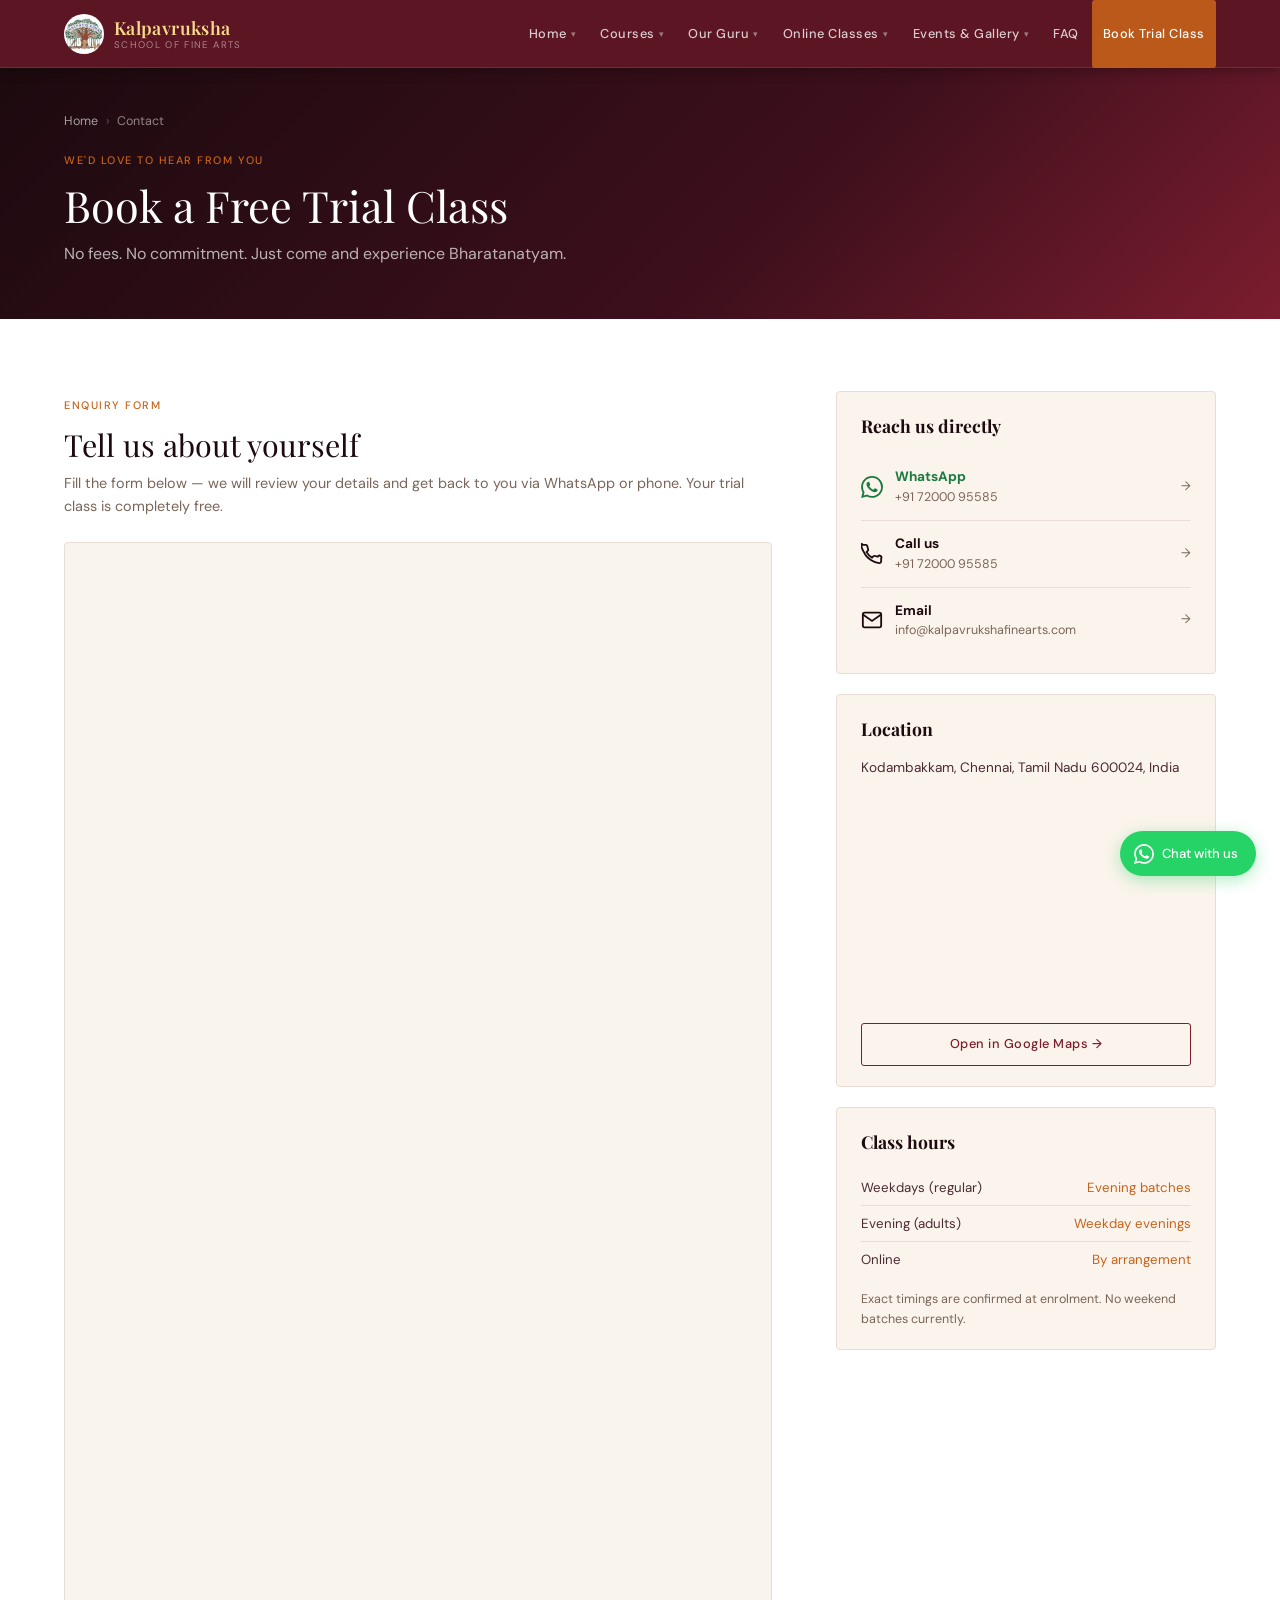
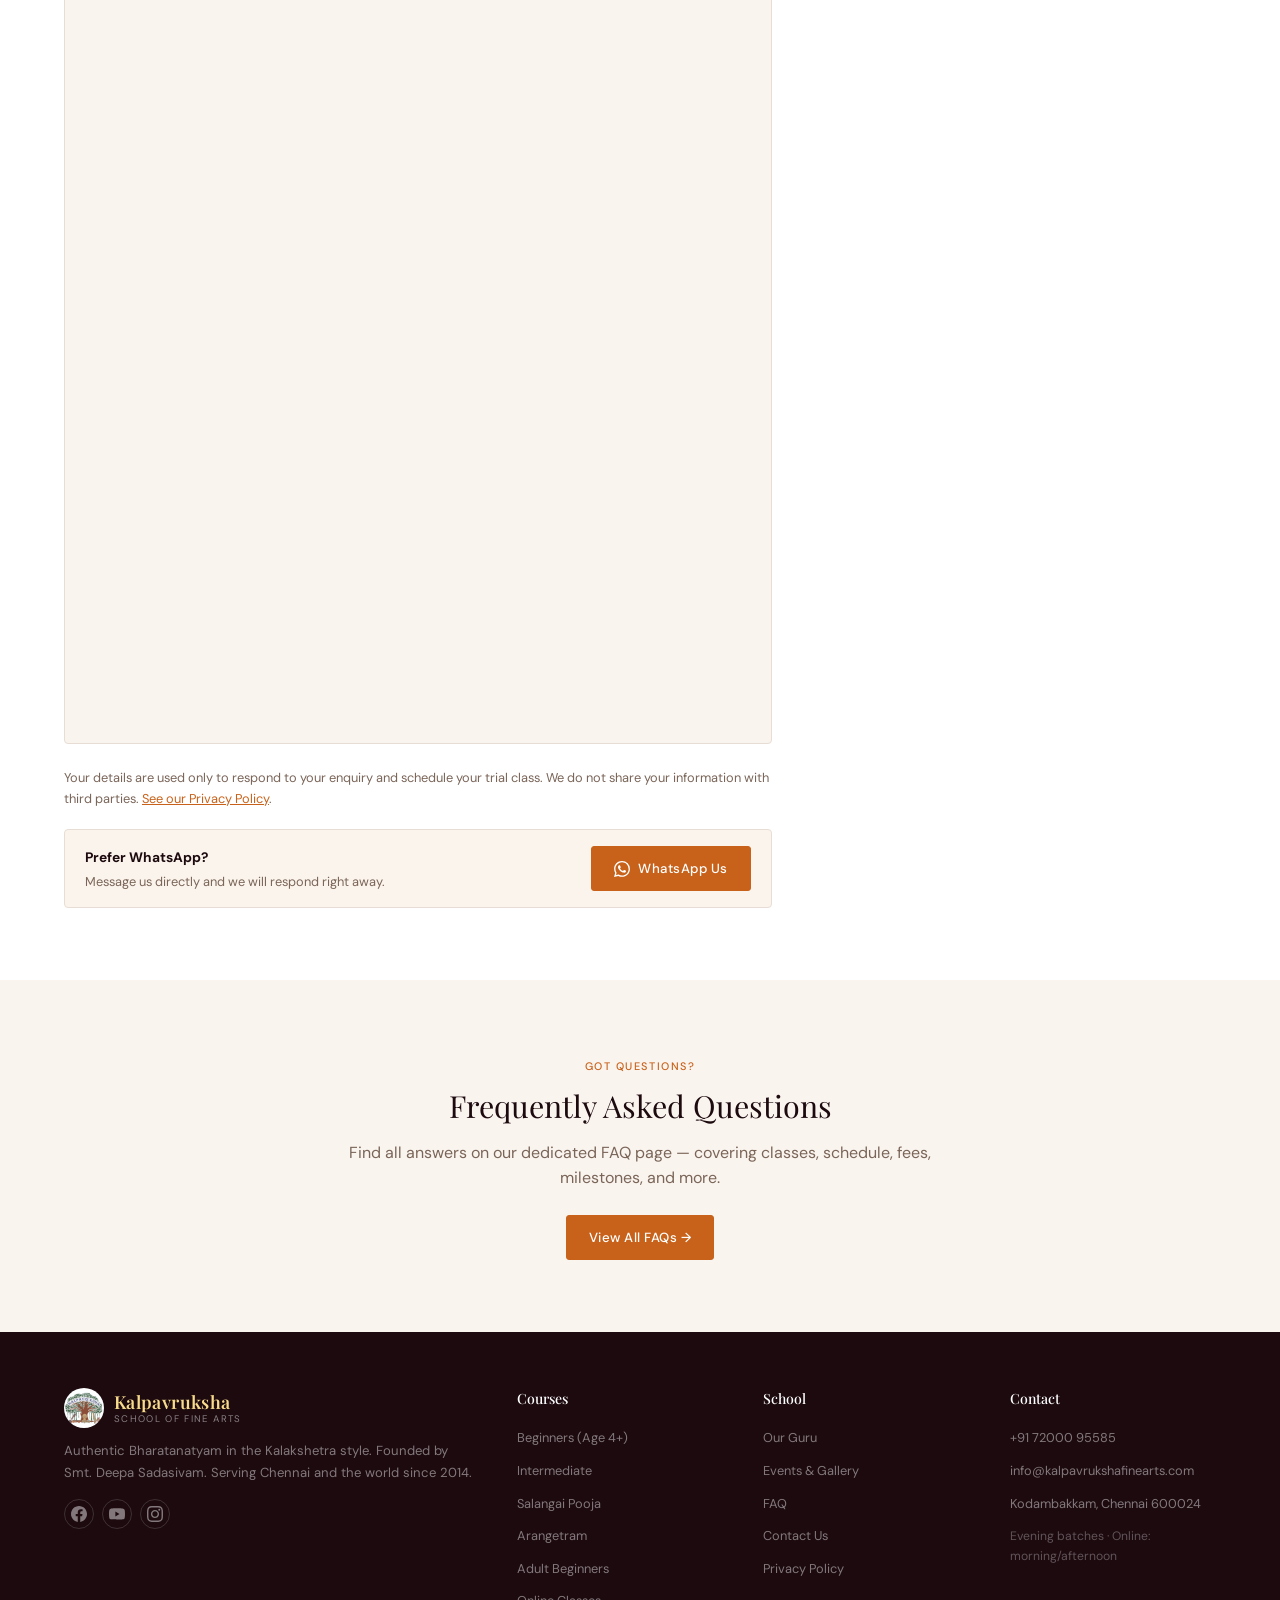
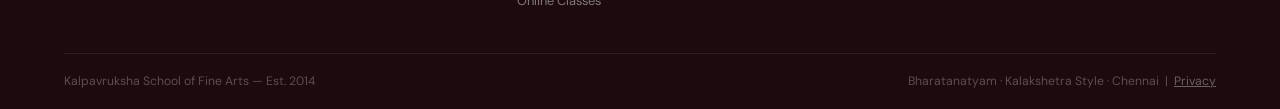
==== contact.html @ 29805c90 "Add files via upload" ====
<!DOCTYPE html>
<html lang="en-IN">
<head>
  <meta charset="UTF-8">
  <meta name="google-site-verification" content="vN2-0iQwr74Br4yqT1xNynjvGHpnbKhBjR1G0NXU9Yg" />
  <meta name="viewport" content="width=device-width, initial-scale=1.0">
  <title>Contact &amp; Book Trial Class | Kalpavruksha School of Fine Arts</title>
  <meta name="description" content="Book a free trial Bharatanatyam class at Kalpavruksha School of Fine Arts, Kodambakkam, Chennai. Enquire about batch timings, fees, and courses. Online and in-person available.">
  <link rel="canonical" href="https://kalpavrukshafinearts.com/contact.html">
  <script async src="https://www.googletagmanager.com/gtag/js?id=G-Z66NRXP98K"></script>
  <script>window.dataLayer=window.dataLayer||[];function gtag(){dataLayer.push(arguments);}gtag('js',new Date());gtag('config','G-Z66NRXP98K',{send_page_view:true});</script>
  <link rel="preconnect" href="https://fonts.googleapis.com">
  <link rel="preconnect" href="https://fonts.gstatic.com" crossorigin>
  <link href="https://fonts.googleapis.com/css2?family=Playfair+Display:ital,wght@0,400;0,500;0,600;0,700;1,400&family=DM+Sans:opsz,wght@9..40,300;9..40,400;9..40,500&display=swap" rel="stylesheet">
  <link rel="stylesheet" href="css/style.css">
  <style>.contact-grid{display:grid;grid-template-columns:1fr 380px;gap:64px;align-items:start}
.contact-info-card{background:var(--saffron-l);border:1px solid var(--bdr);border-radius:4px;padding:20px 24px}
.contact-info-card h3{font-family:var(--fd);font-size:1.1rem;color:var(--ink);margin-bottom:14px}
.contact-methods{display:flex;flex-direction:column;gap:0}
.contact-method{display:flex;align-items:center;gap:12px;padding:12px 0;border-bottom:1px solid var(--bdr);text-decoration:none;color:var(--ink);transition:color 0.2s}
.contact-method:last-child{border-bottom:none}
.contact-method:hover{color:var(--saffron)}
.contact-method strong{display:block;font-size:0.85rem;color:inherit}
.contact-method span{display:block;font-size:0.78rem;color:var(--ink-soft)}
.contact-method--wa{color:#1A7A41}
.contact-method--wa:hover{color:#15623A}
.cm-arrow{margin-left:auto;color:var(--ink-soft);font-size:0.9rem}
.map-embed{border-radius:4px;overflow:hidden;margin-top:12px}
.hours-table{width:100%;font-size:0.83rem;border-collapse:collapse}
.hours-table td{padding:7px 0;border-bottom:1px solid var(--bdr);color:var(--ink-mid)}
.hours-table td:last-child{text-align:right;color:var(--saffron)}
.hours-table tr:last-child td{border-bottom:none}
.form-row{display:grid;grid-template-columns:1fr 1fr;gap:16px}
.form-group{display:flex;flex-direction:column;gap:6px;margin-bottom:16px}
.form-label{font-size:0.8rem;font-weight:500;color:var(--ink-mid);letter-spacing:0.03em}
.form-input{width:100%;padding:11px 14px;font-family:var(--fb);font-size:0.9rem;color:var(--ink);background:#fff;border:1px solid var(--bdr-s);border-radius:3px;outline:none;transition:border-color 0.2s;-webkit-appearance:none;appearance:none;box-sizing:border-box}
.form-input:focus{border-color:var(--saffron);box-shadow:0 0 0 3px rgba(200,98,26,0.1)}
.form-select{cursor:pointer;background-image:url("data:image/svg+xml,%3Csvg width='12' height='8' xmlns='http://www.w3.org/2000/svg'%3E%3Cpath d='M1 1l5 5 5-5' stroke='%237A6558' stroke-width='1.5' fill='none' stroke-linecap='round'/%3E%3C/svg%3E");background-repeat:no-repeat;background-position:right 14px center;padding-right:36px}
.form-textarea{min-height:100px;resize:vertical;line-height:1.6}
.form-radio-group{display:flex;gap:20px;flex-wrap:wrap}
.form-radio{display:flex;align-items:center;gap:8px;font-size:0.85rem;color:var(--ink-mid);cursor:pointer}
.form-radio input{accent-color:var(--saffron);width:16px;height:16px;flex-shrink:0}
@media(max-width:900px){.contact-grid{grid-template-columns:1fr}}
@media(max-width:600px){.form-row{grid-template-columns:1fr}}
</style>

  <meta property="og:image" content="https://kalpavrukshafinearts.com/images/arangetram.webp">
  <meta property="og:image:width" content="1400">
  <meta property="og:image:height" content="934">
  <meta property="og:image:alt" content="Bharatanatyam performance at Kalpavruksha School of Fine Arts">
  <script type="application/ld+json">
  {
    "@context": "https://schema.org",
    "@type": "BreadcrumbList",
    "itemListElement": [
      {"@type": "ListItem","position": 1,"name": "Home","item": "https://kalpavrukshafinearts.com/"},
      {"@type": "ListItem","position": 2,"name": "Contact","item": "https://kalpavrukshafinearts.com/contact.html"}
    ]
  }
  </script>
</head>
<body>
<a href="#main" class="skip">Skip to main content</a>
<nav class="site-nav" id="site-nav" role="navigation" aria-label="Main navigation">
  <div class="ni">
    <div class="nl"><a href="index.html" class="logo" aria-label="Kalpavruksha home"><img src="images/logo.webp" alt="Kalpavruksha School of Fine Arts logo" style="width:40px;height:40px;border-radius:50%;object-fit:cover;flex-shrink:0"><div class="logo-t"><span class="logo-n">Kalpavruksha</span><span class="logo-s">School of Fine Arts</span></div></a></div>
    <button class="ntog" aria-label="Toggle menu" aria-expanded="false"><span></span><span></span><span></span></button>
    <ul class="nm"><li><a href="index.html">Home <span class="narr">▾</span></a><div class="ndd"><a href="index.html#about">About Us</a><a href="index.html#courses">Course Overview</a><a href="index.html#how-to-join">How to Join</a></div></li><li><a href="courses.html">Courses <span class="narr">▾</span></a><div class="ndd"><a href="courses.html#dance-path">Dance Path</a><a href="courses.html#beginners">Beginners (Age 4+)</a><a href="courses.html#intermediate">Intermediate</a><a href="courses.html#salangai">Salangai Pooja</a><a href="courses.html#arangetram">Arangetram</a><a href="courses.html#adults">Adult Beginners</a><a href="courses.html#timings">Timings</a></div></li><li><a href="guru.html">Our Guru <span class="narr">▾</span></a><div class="ndd"><a href="guru.html#bio">Biography</a><a href="guru.html#philosophy">Philosophy</a><a href="guru.html#lineage">Lineage</a><a href="guru.html#performances">Performances</a></div></li><li><a href="online-classes.html">Online Classes <span class="narr">▾</span></a><div class="ndd"><a href="online-classes.html#how-it-works">How It Works</a><a href="online-classes.html#requirements">Requirements</a><a href="online-classes.html#faq">FAQ</a><a href="online-classes.html#testimonials">Student Stories</a></div></li><li><a href="events.html">Events & Gallery <span class="narr">▾</span></a><div class="ndd"><a href="events.html#upcoming">Upcoming Events</a><a href="events.html#highlights">Highlights</a><a href="events.html#gallery">Gallery</a></div></li><li><a href="faq.html">FAQ</a></li><li><a href="contact.html" class="ncta">Book Trial Class</a></li></ul>
  </div>
</nav>
<main id="main">
<div class="page-hero">
  <div class="container page-hero-inner">
    <nav class="breadcrumb" aria-label="Breadcrumb"><a href="index.html">Home</a><span class="breadcrumb-sep" aria-hidden="true">›</span><span aria-current="page">Contact</span></nav>
    <span class="section-label">We'd love to hear from you</span>
    <h1 class="display-lg" style="margin-top:8px">Book a Free Trial Class</h1>
    <p>No fees. No commitment. Just come and experience Bharatanatyam.</p>
  </div>
</div>

<!-- CONTACT SECTION -->
<section class="section section--white" id="enquiry">
  <div class="container">
    <div class="contact-grid">

      <!-- FORM -->
      <div class="contact-form-col">
        <span class="section-label">Enquiry form</span>
        <h2 class="display-md" style="margin-top:8px;margin-bottom:8px">Tell us about yourself</h2>
        <p style="color:var(--ink-soft);margin-bottom:24px;font-size:0.9rem">Fill the form below — we will review your details and get back to you via WhatsApp or phone. Your trial class is completely free.</p>

        <!-- GOOGLE FORM EMBED -->
        <div style="background:var(--cream);border:1px solid var(--bdr);border-radius:4px;overflow:hidden;margin-bottom:24px">
          <iframe
            src="https://docs.google.com/forms/d/e/1FAIpQLSdPq9sQ91obcxQRIx3T2dWRU6nCVrkUm-IS5nJ3u9ghmiGKuw/viewform?embedded=true"
            width="100%"
            height="1800"
            frameborder="0"
            marginheight="0"
            marginwidth="0"
            title="Book a free trial class at Kalpavruksha School of Fine Arts"
            style="display:block;border:none">
            Loading form…
          </iframe>
        </div>

        <p style="font-size:0.80rem;color:var(--ink-soft);line-height:1.6;margin-bottom:20px">
          Your details are used only to respond to your enquiry and schedule your trial class.
          We do not share your information with third parties.
          <a href="privacy.html" style="color:var(--saffron)">See our Privacy Policy</a>.
        </p>

        <div style="background:var(--saffron-l);border:1px solid var(--bdr);border-radius:4px;padding:16px 20px;display:flex;align-items:center;gap:14px;flex-wrap:wrap">
          <div style="flex:1;min-width:160px">
            <strong style="font-size:0.86rem;color:var(--ink);display:block;margin-bottom:4px">Prefer WhatsApp?</strong>
            <p style="font-size:0.80rem;color:var(--ink-soft);line-height:1.5">Message us directly and we will respond right away.</p>
          </div>
          <a href="https://wa.me/917200095585?text=Hello%2C+I+am+interested+in+a+free+trial+class+at+Kalpavruksha+School+of+Fine+Arts.+Please+share+details."
             target="_blank" rel="noopener noreferrer"
             class="btn bp"
             style="flex-shrink:0"
             aria-label="Send trial class enquiry via WhatsApp (opens WhatsApp)">
            <svg viewBox="0 0 24 24" fill="currentColor" style="width:16px;height:16px;flex-shrink:0"><path d="M17.472 14.382c-.297-.149-1.758-.867-2.03-.967-.273-.099-.471-.148-.67.15-.197.297-.767.966-.94 1.164-.173.199-.347.223-.644.075-.297-.15-1.255-.463-2.39-1.475-.883-.788-1.48-1.761-1.653-2.059-.173-.297-.018-.458.13-.606.134-.133.298-.347.446-.52.149-.174.198-.298.298-.497.099-.198.05-.371-.025-.52-.075-.149-.669-1.612-.916-2.207-.242-.579-.487-.5-.669-.51-.173-.008-.371-.01-.57-.01-.198 0-.52.074-.792.372-.272.297-1.04 1.016-1.04 2.479 0 1.462 1.065 2.875 1.213 3.074.149.198 2.096 3.2 5.077 4.487.709.306 1.262.489 1.694.625.712.227 1.36.195 1.871.118.571-.085 1.758-.719 2.006-1.413.248-.694.248-1.289.173-1.413-.074-.124-.272-.198-.57-.347m-5.421 7.403h-.004a9.87 9.87 0 01-5.031-1.378l-.361-.214-3.741.982.998-3.648-.235-.374a9.86 9.86 0 01-1.51-5.26c.001-5.45 4.436-9.884 9.888-9.884 2.64 0 5.122 1.03 6.988 2.898a9.825 9.825 0 012.893 6.994c-.003 5.45-4.437 9.884-9.885 9.884m8.413-18.297A11.815 11.815 0 0012.05 0C5.495 0 .16 5.335.157 11.892c0 2.096.547 4.142 1.588 5.945L.057 24l6.305-1.654a11.882 11.882 0 005.683 1.448h.005c6.554 0 11.89-5.335 11.893-11.893a11.821 11.821 0 00-3.48-8.413z"/></svg>
            WhatsApp Us
          </a>
        </div>
      </div>

            <!-- SIDEBAR -->
      <aside class="contact-sidebar" id="location">
        <div class="contact-info-card">
          <h3>Reach us directly</h3>
          <div class="contact-methods">
            <a href="https://wa.me/917200095585?text=Hello%2C+I+am+interested+in+Bharatanatyam+classes+at+Kalpavruksha.+Please+share+more+details." target="_blank" rel="noopener" class="contact-method contact-method--wa">
              <svg viewBox="0 0 24 24" fill="currentColor" aria-hidden="true" width="22" height="22"><path d="M17.472 14.382c-.297-.149-1.758-.867-2.03-.967-.273-.099-.471-.148-.67.15-.197.297-.767.966-.94 1.164-.173.199-.347.223-.644.075-.297-.15-1.255-.463-2.39-1.475-.883-.788-1.48-1.761-1.653-2.059-.173-.297-.018-.458.13-.606.134-.133.298-.347.446-.52.149-.174.198-.298.298-.497.099-.198.05-.371-.025-.52-.075-.149-.669-1.612-.916-2.207-.242-.579-.487-.5-.669-.51-.173-.008-.371-.01-.57-.01-.198 0-.52.074-.792.372-.272.297-1.04 1.016-1.04 2.479 0 1.462 1.065 2.875 1.213 3.074.149.198 2.096 3.2 5.077 4.487.709.306 1.262.489 1.694.625.712.227 1.36.195 1.871.118.571-.085 1.758-.719 2.006-1.413.248-.694.248-1.289.173-1.413-.074-.124-.272-.198-.57-.347m-5.421 7.403h-.004a9.87 9.87 0 01-5.031-1.378l-.361-.214-3.741.982.998-3.648-.235-.374a9.86 9.86 0 01-1.51-5.26c.001-5.45 4.436-9.884 9.888-9.884 2.64 0 5.122 1.03 6.988 2.898a9.825 9.825 0 012.893 6.994c-.003 5.45-4.437 9.884-9.885 9.884m8.413-18.297A11.815 11.815 0 0012.05 0C5.495 0 .16 5.335.157 11.892c0 2.096.547 4.142 1.588 5.945L.057 24l6.305-1.654a11.882 11.882 0 005.683 1.448h.005c6.554 0 11.89-5.335 11.893-11.893a11.821 11.821 0 00-3.48-8.413z"/></svg>
              <div><strong>WhatsApp</strong><span>+91 72000 95585</span></div>
              <span class="cm-arrow" aria-hidden="true">→</span>
            </a>
            <a href="tel:+917200095585" class="contact-method">
              <svg viewBox="0 0 24 24" fill="none" stroke="currentColor" stroke-width="2" aria-hidden="true" width="22" height="22"><path d="M22 16.92v3a2 2 0 01-2.18 2 19.79 19.79 0 01-8.63-3.07A19.5 19.5 0 013.05 9.75a19.79 19.79 0 01-3.07-8.67A2 2 0 012 2h3a2 2 0 012 1.72c.127.96.361 1.903.7 2.81a2 2 0 01-.45 2.11L6.09 9.91a16 16 0 006 6l1.27-1.27a2 2 0 012.11-.45c.907.339 1.85.573 2.81.7A2 2 0 0122 16.92z"/></svg>
              <div><strong>Call us</strong><span>+91 72000 95585</span></div>
              <span class="cm-arrow" aria-hidden="true">→</span>
            </a>
            <a href="mailto:info@kalpavrukshafinearts.com" class="contact-method">
              <svg viewBox="0 0 24 24" fill="none" stroke="currentColor" stroke-width="2" aria-hidden="true" width="22" height="22"><path d="M4 4h16c1.1 0 2 .9 2 2v12c0 1.1-.9 2-2 2H4c-1.1 0-2-.9-2-2V6c0-1.1.9-2 2-2z"/><polyline points="22,6 12,13 2,6"/></svg>
              <div><strong>Email</strong><span>info@kalpavrukshafinearts.com</span></div>
              <span class="cm-arrow" aria-hidden="true">→</span>
            </a>
          </div>
        </div>

        <div class="contact-info-card" style="margin-top:20px">
          <h3>Location</h3>
          <p style="font-size:0.85rem;color:var(--ink-mid);margin-bottom:12px">Kodambakkam, Chennai, Tamil Nadu 600024, India</p>
          <div class="map-embed" role="region" aria-label="Map of Kodambakkam, Chennai">
            <iframe
              title="Kalpavruksha School location — Kodambakkam, Chennai"
              src="https://www.google.com/maps/embed?pb=!1m18!1m12!1m3!1d3886.813082311202!2d80.22324497462384!3d13.047566787274809!2m3!1f0!2f0!3f0!3m2!1i1024!2i768!4f13.1!3m3!1m2!1s0x3a5267bebde361bb%3A0x4eaa039af7d564c9!2sKalpavruksha%20School%20of%20Fine%20Arts!5e0!3m2!1sen!2sin!4v1778039184953!5m2!1sen!2sin"
              width="100%" height="220" style="border:0;border-radius:4px;display:block" allowfullscreen loading="lazy" referrerpolicy="no-referrer-when-downgrade">
            </iframe>
          </div>
          <a href="https://maps.google.com/?q=Kodambakkam+Chennai" target="_blank" rel="noopener" class="btn bs" style="width:100%;justify-content:center;margin-top:12px;font-size:0.8rem;padding:10px">Open in Google Maps →</a>
        </div>

        <div class="contact-info-card" style="margin-top:20px">
          <h3>Class hours</h3>
          <table class="hours-table" aria-label="Class timings">
            <tbody>
              <tr><td>Weekdays (regular)</td><td>Evening batches</td></tr>
              <tr><td>Evening (adults)</td><td>Weekday evenings</td></tr>
              <tr><td>Online</td><td>By arrangement</td></tr>
            </tbody>
          </table>
          <p style="font-size:0.78rem;color:var(--ink-soft);margin-top:12px">Exact timings are confirmed at enrolment. No weekend batches currently.</p>
        </div>
      </aside>
    </div>
  </div>
</section>

<!-- FULL FAQ -->
<section class="section section--cream" id="faq">
  <div class="container" style="max-width:640px;text-align:center">
    <span class="section-label">Got questions?</span>
    <h2 class="display-md" style="margin-top:8px;margin-bottom:14px">Frequently Asked Questions</h2>
    <p style="color:#7A6558;margin-bottom:24px">Find all answers on our dedicated FAQ page — covering classes, schedule, fees, milestones, and more.</p>
    <a href="faq.html" class="btn bp">View All FAQs →</a>
  </div>
</section>
</main>
<footer class="ft"><div class="c"><div class="fg">
  <div class="fb-brand">
    <a href="index.html" style="text-decoration:none;display:flex;align-items:center;gap:10px;margin-bottom:12px">
      <img src="images/logo.webp" alt="Kalpavruksha logo" style="width:40px;height:40px;border-radius:50%;object-fit:cover">
      <div class="logo-t"><span class="logo-n">Kalpavruksha</span><span class="logo-s">School of Fine Arts</span></div>
    </a>
    <p>Authentic Bharatanatyam in the Kalakshetra style. Founded by Smt. Deepa Sadasivam. Serving Chennai and the world since 2014.</p>
    <div style="display:flex;gap:8px;margin-top:14px">
      <a href="https://www.facebook.com/kalpavrukshaschooloffinearts/" target="_blank" rel="noopener" class="fsoc" aria-label="Kalpavruksha on Facebook (opens in new tab)"><svg viewBox="0 0 24 24" fill="currentColor" width="16" height="16"><path d="M24 12.073c0-6.627-5.373-12-12-12s-12 5.373-12 12c0 5.99 4.388 10.954 10.125 11.854v-8.385H7.078v-3.47h3.047V9.43c0-3.007 1.792-4.669 4.533-4.669 1.312 0 2.686.235 2.686.235v2.953H15.83c-1.491 0-1.956.925-1.956 1.874v2.25h3.328l-.532 3.47h-2.796v8.385C19.612 23.027 24 18.062 24 12.073z"/></svg></a>
      <a href="https://www.youtube.com/channel/UCljUDGBZsBAb4ENWV3Zk0Pw" target="_blank" rel="noopener" class="fsoc" aria-label="Kalpavruksha on YouTube (opens in new tab)"><svg viewBox="0 0 24 24" fill="currentColor" width="16" height="16"><path d="M23.498 6.186a3.016 3.016 0 0 0-2.122-2.136C19.505 3.545 12 3.545 12 3.545s-7.505 0-9.377.505A3.017 3.017 0 0 0 .502 6.186C0 8.07 0 12 0 12s0 3.93.502 5.814a3.016 3.016 0 0 0 2.122 2.136c1.871.505 9.376.505 9.376.505s7.505 0 9.377-.505a3.015 3.015 0 0 0 2.122-2.136C24 15.93 24 12 24 12s0-3.93-.502-5.814zM9.545 15.568V8.432L15.818 12l-6.273 3.568z"/></svg></a>
      <a href="https://www.instagram.com/kalpavruksha_finearts/" target="_blank" rel="noopener" class="fsoc" aria-label="Kalpavruksha on Instagram (opens in new tab)"><svg viewBox="0 0 24 24" fill="currentColor" width="16" height="16"><path d="M12 2.163c3.204 0 3.584.012 4.85.07 3.252.148 4.771 1.691 4.919 4.919.058 1.265.069 1.645.069 4.849 0 3.205-.012 3.584-.069 4.849-.149 3.225-1.664 4.771-4.919 4.919-1.266.058-1.644.07-4.85.07-3.204 0-3.584-.012-4.849-.07-3.26-.149-4.771-1.699-4.919-4.92-.058-1.265-.07-1.644-.07-4.849 0-3.204.013-3.583.07-4.849.149-3.227 1.664-4.771 4.919-4.919 1.266-.057 1.645-.069 4.849-.069zm0-2.163c-3.259 0-3.667.014-4.947.072-4.358.2-6.78 2.618-6.98 6.98-.059 1.281-.073 1.689-.073 4.948 0 3.259.014 3.668.072 4.948.2 4.358 2.618 6.78 6.98 6.98 1.281.058 1.689.072 4.948.072 3.259 0 3.668-.014 4.948-.072 4.354-.2 6.782-2.618 6.979-6.98.059-1.28.073-1.689.073-4.948 0-3.259-.014-3.667-.072-4.947-.196-4.354-2.617-6.78-6.979-6.98-1.281-.059-1.69-.073-4.949-.073zm0 5.838c-3.403 0-6.162 2.759-6.162 6.162s2.759 6.163 6.162 6.163 6.162-2.759 6.162-6.163c0-3.403-2.759-6.162-6.162-6.162zm0 10.162c-2.209 0-4-1.79-4-4 0-2.209 1.791-4 4-4s4 1.791 4 4c0 2.21-1.791 4-4 4zm6.406-11.845c-.796 0-1.441.645-1.441 1.44s.645 1.44 1.441 1.44c.795 0 1.439-.645 1.439-1.44s-.644-1.44-1.439-1.44z"/></svg></a>
    </div>
  </div>
  <div class="fcol"><h4>Courses</h4><ul>
    <li><a href="courses.html#beginners">Beginners (Age 4+)</a></li>
    <li><a href="courses.html#intermediate">Intermediate</a></li>
    <li><a href="courses.html#salangai">Salangai Pooja</a></li>
    <li><a href="courses.html#arangetram">Arangetram</a></li>
    <li><a href="courses.html#adults">Adult Beginners</a></li>
    <li><a href="online-classes.html">Online Classes</a></li>
  </ul></div>
  <div class="fcol"><h4>School</h4><ul>
    <li><a href="guru.html">Our Guru</a></li>
    <li><a href="events.html">Events &amp; Gallery</a></li>
    <li><a href="faq.html">FAQ</a></li>
    <li><a href="contact.html">Contact Us</a></li>
    <li><a href="privacy.html">Privacy Policy</a></li>
  </ul></div>
  <div class="fcol"><h4>Contact</h4><ul>
    <li><a href="tel:+917200095585">+91 72000 95585</a></li>
    <li><a href="mailto:info@kalpavrukshafinearts.com">info@kalpavrukshafinearts.com</a></li>
    <li><a href="https://maps.google.com/?q=Kodambakkam+Chennai" target="_blank" rel="noopener">Kodambakkam, Chennai 600024</a></li>
  </ul>
  <p style="margin-top:12px;font-size:0.76rem;color:rgba(255,255,255,0.30)">Evening batches · Online: morning/afternoon</p></div>
</div>
<div class="fb-bot">
  <p>Kalpavruksha School of Fine Arts &mdash; Est. 2014</p>
  <p>Bharatanatyam &middot; Kalakshetra Style &middot; Chennai &nbsp;|&nbsp; <a href="privacy.html" style="color:rgba(255,255,255,0.35)">Privacy</a></p>
</div></div></footer>
<a class="wa" href="https://wa.me/917200095585?text=Hello%2C+I+am+interested+in+Bharatanatyam+classes." target="_blank" rel="noopener" aria-label="Chat on WhatsApp"><svg viewBox="0 0 24 24" fill="currentColor" style="width:20px;height:20px;flex-shrink:0"><path d="M17.472 14.382c-.297-.149-1.758-.867-2.03-.967-.273-.099-.471-.148-.67.15-.197.297-.767.966-.94 1.164-.173.199-.347.223-.644.075-.297-.15-1.255-.463-2.39-1.475-.883-.788-1.48-1.761-1.653-2.059-.173-.297-.018-.458.13-.606.134-.133.298-.347.446-.52.149-.174.198-.298.298-.497.099-.198.05-.371-.025-.52-.075-.149-.669-1.612-.916-2.207-.242-.579-.487-.5-.669-.51-.173-.008-.371-.01-.57-.01-.198 0-.52.074-.792.372-.272.297-1.04 1.016-1.04 2.479 0 1.462 1.065 2.875 1.213 3.074.149.198 2.096 3.2 5.077 4.487.709.306 1.262.489 1.694.625.712.227 1.36.195 1.871.118.571-.085 1.758-.719 2.006-1.413.248-.694.248-1.289.173-1.413-.074-.124-.272-.198-.57-.347m-5.421 7.403h-.004a9.87 9.87 0 01-5.031-1.378l-.361-.214-3.741.982.998-3.648-.235-.374a9.86 9.86 0 01-1.51-5.26c.001-5.45 4.436-9.884 9.888-9.884 2.64 0 5.122 1.03 6.988 2.898a9.825 9.825 0 012.893 6.994c-.003 5.45-4.437 9.884-9.885 9.884m8.413-18.297A11.815 11.815 0 0012.05 0C5.495 0 .16 5.335.157 11.892c0 2.096.547 4.142 1.588 5.945L.057 24l6.305-1.654a11.882 11.882 0 005.683 1.448h.005c6.554 0 11.89-5.335 11.893-11.893a11.821 11.821 0 00-3.48-8.413z"/></svg><span>Chat with us</span></a>
<script>
(function(){
  var t=document.querySelector('.ntog'),m=document.querySelector('.nm');
  if(t&&m){
    t.addEventListener('click',function(){var o=m.classList.toggle('open');t.setAttribute('aria-expanded',o);});
    m.querySelectorAll('a').forEach(function(a){a.addEventListener('click',function(){m.classList.remove('open');t.setAttribute('aria-expanded','false');});});
  }
  document.querySelectorAll('.faq-q').forEach(function(b){
    b.addEventListener('click',function(){
      var it=b.closest('.faq-item'),op=it.classList.contains('open');
      document.querySelectorAll('.faq-item.open').forEach(function(i){i.classList.remove('open');var a=i.querySelector('.faq-a');if(a)a.style.maxHeight=null;});
      if(!op){it.classList.add('open');var a=it.querySelector('.faq-a');if(a)a.style.maxHeight=a.scrollHeight+'px';}
    });
  });
  var sl=document.querySelectorAll('.psn a[href^="#"]');
  if(sl.length){
    var ob=new IntersectionObserver(function(en){en.forEach(function(e){if(e.isIntersecting){sl.forEach(function(a){a.classList.remove('on');});var l=document.querySelector('.psn a[href="#'+e.target.id+'"]');if(l)l.classList.add('on');}});},{rootMargin:'-68px 0px -50% 0px',threshold:0});
    document.querySelectorAll('[id]').forEach(function(el){ob.observe(el);});
  }
})();
</script>
</body>
</html>
---- css/style.css ----
/* ============================================================
   Kalpavruksha School of Fine Arts
   Shared stylesheet — css/style.css
   
   Structure:
   1. CSS Custom Properties (variables)
   2. Reset & Base
   3. Layout utilities
   4. Typography
   5. Buttons
   6. Navigation (fixed, solid)
   7. Page hero & breadcrumb
   8. Section navigation (sticky in-page nav)
   9. FAQ accordion
  10. Meta grid (course detail boxes)
  11. Footer
  12. WhatsApp float button
  13. Image placeholder
  14. Guru page (sidebar layout)
  15. Compatibility aliases (for legacy class names)
  16. Responsive
   ============================================================ */

/* ROOT */
:root{--maroon:#7B1D2E;--maroon-d:#5c1522;--maroon-l:#F5E6EB;--gold:#B8962E;--gold-l:#fdf5d8;--saffron:#C8621A;--saffron-l:#FBF4EC;--ink:#1C0A0F;--ink-mid:#4A2B33;--ink-soft:#7A6558;--bdr:#E8DDD4;--bdr-s:#C8BAB0;--cream:#FAF4EF;--fd:'Playfair Display',Georgia,serif;--fb:'DM Sans',-apple-system,sans-serif;--mw:1200px;}
*,*::before,*::after{box-sizing:border-box;margin:0;padding:0;}
html{font-size:16px;scroll-behavior:smooth;-webkit-text-size-adjust:100%;}
body{font-family:var(--fb);color:var(--ink);background:#fff;line-height:1.6;-webkit-font-smoothing:antialiased;padding-top:68px;}
img,svg{display:block;max-width:100%;}
a{color:inherit;}
ul,ol{list-style:none;}
button{cursor:pointer;font-family:inherit;}
.skip{position:absolute;top:-100%;left:16px;background:var(--maroon);color:#fff;padding:8px 16px;border-radius:0 0 4px 4px;font-size:0.82rem;z-index:99999;text-decoration:none;}
.skip:focus{top:0;}

/* LAYOUT */
.c{max-width:var(--mw);margin:0 auto;padding:0 24px;}
.sec{padding:72px 0;}
.sec-w{background:#fff;}
.sec-c{background:var(--cream);}
.sec-s{background:var(--saffron-l);}
.sec-m{background:var(--maroon);}
.sec-k{background:var(--ink);}
.lbl{display:inline-block;font-size:0.68rem;font-weight:500;letter-spacing:0.14em;text-transform:uppercase;color:var(--saffron);}
.sh{text-align:center;max-width:640px;margin:0 auto 48px;}
.sh p{color:var(--ink-soft);margin-top:10px;}
.hr{height:2px;width:48px;background:var(--gold);border:none;margin:0;}
.dxl{font-family:var(--fd);font-size:clamp(2.2rem,5vw,3.8rem);font-weight:400;line-height:1.12;}
.dlg{font-family:var(--fd);font-size:clamp(1.7rem,4vw,2.7rem);font-weight:400;line-height:1.2;}
.dmd{font-family:var(--fd);font-size:clamp(1.3rem,2.8vw,1.9rem);font-weight:400;line-height:1.3;}
.blg{font-size:1.02rem;line-height:1.75;color:var(--ink);}

/* BUTTONS */
.btn{display:inline-flex;align-items:center;gap:8px;padding:11px 22px;border-radius:3px;font-family:var(--fb);font-size:0.83rem;font-weight:500;letter-spacing:0.04em;text-decoration:none;border:1px solid transparent;transition:all 0.2s;cursor:pointer;white-space:nowrap;}
.bp{background:var(--saffron);color:#fff;border-color:var(--saffron);}.bp:hover{background:#a85016;}
.bs{background:transparent;color:var(--maroon);border-color:var(--maroon);}.bs:hover{background:var(--maroon);color:#fff;}
.bg{background:var(--gold);color:#fff;}.bg:hover{background:#9a7d26;}
.bw{background:#fff;color:var(--ink);}.bw:hover{background:rgba(255,255,255,0.88);}
.bo{background:transparent;color:var(--ink);border-color:var(--bdr-s);}.bo:hover{background:var(--saffron-l);}
.card{background:#fff;border:1px solid var(--bdr);border-radius:4px;overflow:hidden;}

/* BREADCRUMB */
.bc{display:flex;align-items:center;gap:8px;font-size:0.78rem;color:rgba(255,255,255,0.50);margin-bottom:14px;}
.bc a{color:rgba(255,255,255,0.60);text-decoration:none;}.bc a:hover{color:#F8DC8C;}
.bc-sep{color:rgba(255,255,255,0.30);}

/* PAGE HERO */
.ph{background:linear-gradient(135deg,#1C0A0F 0%,#3D0F1C 60%,#7B1D2E 100%);padding:44px 0 52px;}
.ph h1{color:#fff;}.ph p{color:rgba(255,255,255,0.68);margin-top:10px;font-size:1rem;}

/* SECTION NAV */
.psn{background:#fff;border-bottom:1px solid var(--bdr);position:sticky;top:68px;z-index:100;}
.psn .c{padding:0 24px;}
.psn ul{display:flex;gap:0;overflow-x:auto;scrollbar-width:none;}
.psn ul::-webkit-scrollbar{display:none;}
.psn a{display:block;padding:10px 16px;font-size:0.74rem;font-weight:500;letter-spacing:0.08em;text-transform:uppercase;color:var(--ink-soft);text-decoration:none;border-bottom:2px solid transparent;white-space:nowrap;transition:color 0.2s,border-color 0.2s;}
.psn a:hover,.psn a.on{color:var(--maroon);border-color:var(--maroon);}

/* FAQ */
.faq-list{display:flex;flex-direction:column;}
.faq-item{border-bottom:1px solid var(--bdr);}
.faq-q{width:100%;background:none;border:none;padding:18px 0;text-align:left;font-family:var(--fd);font-size:1rem;color:var(--ink);cursor:pointer;display:flex;justify-content:space-between;align-items:center;gap:16px;}
.faq-q::after{content:'+';font-family:var(--fb);font-size:1.3rem;color:var(--saffron);flex-shrink:0;transition:transform 0.25s;}
.faq-item.open .faq-q::after{transform:rotate(45deg);}
.faq-a{max-height:0;overflow:hidden;transition:max-height 0.35s ease;}
.faq-a p{padding-bottom:18px;font-size:0.88rem;color:var(--ink-mid);line-height:1.75;}
.faq-a a{color:var(--saffron);}

/* META GRID */
.mg{display:grid;grid-template-columns:1fr 1fr;gap:10px;margin-top:20px;}
.mi{background:var(--saffron-l);border:1px solid var(--bdr);border-radius:4px;padding:11px 14px;}
.ml{display:block;font-size:0.66rem;font-weight:500;letter-spacing:0.10em;text-transform:uppercase;color:var(--ink-soft);margin-bottom:3px;}
.mv{display:block;font-size:0.88rem;font-weight:500;color:var(--ink);}
.cb{background:var(--cream);border:1px solid var(--bdr);border-radius:4px;padding:18px 22px;margin-top:18px;}
.cb h4{font-family:var(--fd);font-size:0.95rem;color:var(--maroon);margin-bottom:10px;}
.cb ul{display:flex;flex-direction:column;gap:6px;}
.cb li{font-size:0.84rem;color:var(--ink-mid);padding-left:14px;position:relative;}
.cb li::before{content:'›';position:absolute;left:0;color:var(--saffron);}

/* NAV — solid always */
.site-nav{position:fixed;top:0;left:0;right:0;z-index:9999;background:#5c1522;border-bottom:1px solid rgba(255,255,255,0.10);box-shadow:0 2px 12px rgba(0,0,0,0.30);height:68px;}
.ni{max-width:1200px;margin:0 auto;padding:0 24px;display:flex;align-items:center;justify-content:space-between;height:68px;}
.nl a.logo{text-decoration:none;display:flex;align-items:center;gap:10px;}
.nl a.logo img{width:40px;height:40px;border-radius:50%;object-fit:cover;flex-shrink:0;}
.logo-t{display:flex;flex-direction:column;line-height:1.15;}
.logo-n{font-family:'Playfair Display',serif;font-size:1.12rem;color:#F8DC8C;font-weight:600;letter-spacing:0.02em;}
.logo-s{font-size:0.60rem;letter-spacing:0.14em;text-transform:uppercase;color:rgba(255,255,255,0.48);}
.nm{list-style:none;display:flex;align-items:center;gap:2px;height:68px;}
.nm>li{position:relative;height:100%;display:flex;align-items:center;}
.nm>li>a{color:rgba(255,255,255,0.78);text-decoration:none;font-size:0.80rem;font-weight:500;letter-spacing:0.04em;padding:8px 11px;border-radius:3px;display:flex;align-items:center;gap:4px;transition:color 0.2s,background 0.2s;white-space:nowrap;height:100%;}
.nm>li>a:hover,.nm>li>a.on{color:#fff;background:rgba(255,255,255,0.10);}
.nm>li>a.on{color:#F8DC8C;background:transparent;}
.ncta{background:rgba(200,98,26,0.88)!important;color:#fff!important;border-radius:3px;}
.ncta:hover{background:rgba(200,98,26,1)!important;}
.narr{font-size:0.58rem;opacity:0.55;transition:transform 0.2s;margin-top:1px;}
.nm>li:hover .narr{transform:rotate(180deg);}
.ndd{display:none;position:absolute;top:68px;left:0;background:#3d0d18;border:1px solid rgba(255,255,255,0.10);border-top:none;border-radius:0 0 4px 4px;min-width:200px;box-shadow:0 8px 24px rgba(0,0,0,0.35);z-index:10000;padding:6px 0;}
.nm>li:hover .ndd{display:block;}
.ndd a{display:block;padding:9px 16px;font-size:0.78rem;color:rgba(255,255,255,0.68);text-decoration:none;transition:background 0.15s,color 0.15s;white-space:nowrap;}
.ndd a:hover{background:rgba(255,255,255,0.08);color:#fff;}
.ntog{display:none;flex-direction:column;gap:5px;background:none;border:none;cursor:pointer;padding:8px;}
.ntog span{display:block;width:22px;height:2px;background:rgba(255,255,255,0.8);border-radius:2px;}

/* FOOTER */
.ft{background:#1C0A0F;color:rgba(255,255,255,0.55);padding:56px 0 0;}
.fg{display:grid;grid-template-columns:2fr 1fr 1fr 1fr;gap:40px;padding-bottom:40px;}
.fb-brand p{font-size:0.82rem;line-height:1.7;color:rgba(255,255,255,0.45);margin-top:10px;}
.fsoc{width:30px;height:30px;border:1px solid rgba(255,255,255,0.15);border-radius:50%;display:inline-flex;align-items:center;justify-content:center;font-size:0.68rem;color:rgba(255,255,255,0.45);text-decoration:none;transition:all 0.2s;}
.fsoc:hover{border-color:rgba(255,255,255,0.5);color:#fff;}
.fcol h4{font-family:'Playfair Display',serif;font-size:0.88rem;color:#fff;margin-bottom:14px;font-weight:500;}
.fcol ul{list-style:none;display:flex;flex-direction:column;gap:7px;}
.fcol a{font-size:0.80rem;color:rgba(255,255,255,0.45);text-decoration:none;transition:color 0.2s;}
.fcol a:hover{color:#F8DC8C;}
.fb-bot{border-top:1px solid rgba(255,255,255,0.08);padding:18px 0;display:flex;justify-content:space-between;align-items:center;flex-wrap:wrap;gap:8px;}
.fb-bot p{font-size:0.76rem;color:rgba(255,255,255,0.28);}

/* WHATSAPP */
.wa{position:fixed;bottom:24px;right:24px;z-index:8000;background:#25D366;color:#fff;border-radius:50px;display:flex;align-items:center;gap:8px;padding:12px 18px 12px 14px;text-decoration:none;box-shadow:0 4px 16px rgba(37,211,102,0.38);transition:all 0.2s;font-size:0.82rem;font-weight:500;}
.wa:hover{background:#1ebe59;transform:translateY(-2px);}

/* IMAGE PLACEHOLDER */
.iph{width:100%;height:100%;min-height:180px;background:#f5ede8;border:2px dashed #c8b0a4;border-radius:4px;display:flex;align-items:center;justify-content:center;}
.iph::after{content:'';display:block;width:28px;height:28px;background:url("data:image/svg+xml,%3Csvg xmlns='http://www.w3.org/2000/svg' viewBox='0 0 24 24' fill='none' stroke='%23c8b0a4' stroke-width='1.5'%3E%3Crect x='3' y='3' width='18' height='18' rx='2'/%3E%3Ccircle cx='8.5' cy='8.5' r='1.5'/%3E%3Cpath d='m21 15-5-5L5 21'/%3E%3C/svg%3E") center/contain no-repeat;opacity:0.55;}

/* RESPONSIVE */
@media(max-width:900px){
  .ntog{display:flex;}
  .nm{height:auto;display:none;position:absolute;top:68px;left:0;right:0;background:#3d0d18;flex-direction:column;align-items:stretch;padding:8px 0;border-bottom:1px solid rgba(255,255,255,0.10);z-index:9998;max-height:calc(100vh - 68px);overflow-y:auto;}
  .nm.open{display:flex;}
  .nm>li{height:auto;}
  .nm>li>a{padding:12px 20px;border-radius:0;font-size:0.88rem;height:auto;}
  .ndd{display:none!important;}
  .narr{display:none;}
  .fg{grid-template-columns:1fr 1fr;gap:28px;}
}
@media(max-width:540px){
  .fg{grid-template-columns:1fr;}
  .fb-bot{flex-direction:column;text-align:center;}
  .wa span{display:none;}
  .wa{padding:14px;border-radius:50%;}
  .c{padding:0 16px;}
  .sec{padding:52px 0;}
  .mg{grid-template-columns:1fr;}
}

/* COMPATIBILITY ALIASES for old-class pages */
.page-hero{background:linear-gradient(135deg,#1C0A0F 0%,#3D0F1C 60%,#7B1D2E 100%);padding:44px 0 52px;}
.page-hero h1,.page-hero .display-lg{color:#fff;}
.page-hero p{color:rgba(255,255,255,0.68);margin-top:10px;font-size:1rem;}
.container{max-width:1200px;margin:0 auto;padding:0 24px;}
.section{padding:72px 0;}
.section--white{background:#fff;}
.section--cream{background:#FAF4EF;}
.section--saffron-pale,.section--saffron{background:#FBF4EC;}
.section--maroon{background:#7B1D2E;}
.section--ink,.sec-k{background:#1C0A0F;}
.section-head{text-align:center;max-width:640px;margin:0 auto 48px;}
.section-head p{color:#7A6558;margin-top:10px;}
.section-label{display:inline-block;font-size:0.68rem;font-weight:500;letter-spacing:0.14em;text-transform:uppercase;color:#C8621A;}
.display-xl{font-family:'Playfair Display',Georgia,serif;font-size:clamp(2.2rem,5vw,3.8rem);font-weight:400;line-height:1.12;}
.display-lg{font-family:'Playfair Display',Georgia,serif;font-size:clamp(1.7rem,4vw,2.7rem);font-weight:400;line-height:1.2;}
.display-md{font-family:'Playfair Display',Georgia,serif;font-size:clamp(1.3rem,2.8vw,1.9rem);font-weight:400;line-height:1.3;}
.body-lg{font-size:1.02rem;line-height:1.75;color:#1C0A0F;}
.page-section-nav{background:#fff;border-bottom:1px solid #E8DDD4;position:sticky;top:68px;z-index:100;}
.page-section-nav .container{padding:0 24px;}
.page-section-nav ul{display:flex;gap:0;overflow-x:auto;scrollbar-width:none;}
.page-section-nav ul::-webkit-scrollbar{display:none;}
.page-section-nav a{display:block;padding:10px 16px;font-size:0.74rem;font-weight:500;letter-spacing:0.08em;text-transform:uppercase;color:#7A6558;text-decoration:none;border-bottom:2px solid transparent;white-space:nowrap;transition:color 0.2s,border-color 0.2s;}
.page-section-nav a:hover,.page-section-nav a.active,.page-section-nav a.on{color:#7B1D2E;border-color:#7B1D2E;}
.breadcrumb{display:flex;align-items:center;gap:8px;font-size:0.78rem;color:rgba(255,255,255,0.50);margin-bottom:14px;}
.breadcrumb a{color:rgba(255,255,255,0.60);text-decoration:none;}
.breadcrumb a:hover{color:#F8DC8C;}
.breadcrumb-sep{color:rgba(255,255,255,0.30);}

/* GURU PAGE */
.guru-grid{display:grid;grid-template-columns:300px 1fr;gap:48px;align-items:start;}
.guru-sidebar{position:sticky;top:calc(68px + 52px);}
.guru-portrait-wrap{width:100%;aspect-ratio:3/4;border-radius:4px;overflow:hidden;border:1px solid var(--bdr);background:var(--cream);margin-bottom:20px;}
.guru-portrait-wrap img{width:100%;height:100%;object-fit:cover;display:block;}
.guru-portrait-wrap .img-ph,.guru-portrait-wrap .iph{border-radius:0;min-height:200px;}
.guru-quick-facts{border:1px solid var(--bdr);border-radius:4px;overflow:hidden;}
.guru-fact{padding:11px 14px;border-bottom:1px solid var(--bdr);}
.guru-fact:last-child{border-bottom:none;}
.gf-label{display:block;font-size:0.65rem;font-weight:500;letter-spacing:0.10em;text-transform:uppercase;color:var(--ink-soft);margin-bottom:3px;}
.gf-value{display:block;font-size:0.86rem;color:var(--ink);}
.guru-quote{border-left:3px solid var(--gold);padding:18px 22px;background:var(--gold-l);border-radius:0 4px 4px 0;margin-bottom:28px;}
.guru-quote blockquote{font-family:'Playfair Display',serif;font-size:1.1rem;font-style:italic;color:var(--ink);line-height:1.65;}
.guru-quote cite{display:block;margin-top:8px;font-size:0.78rem;color:var(--ink-soft);font-style:normal;}
.perf-list{list-style:none;display:flex;flex-direction:column;gap:10px;margin-top:16px;}
.perf-list li{font-size:0.88rem;color:var(--ink-mid);padding-left:18px;position:relative;line-height:1.6;}
.perf-list li::before{content:'✦';position:absolute;left:0;font-size:0.60rem;color:var(--gold);top:5px;}
.lineage-chain{display:flex;flex-direction:column;gap:8px;align-items:center;margin-top:14px;}
.lineage-node{background:#fff;border:1px solid var(--bdr);border-radius:4px;padding:12px 18px;width:100%;max-width:400px;text-align:center;}
.lineage-node strong{display:block;font-size:0.88rem;color:var(--ink);}
.lineage-node span{display:block;font-size:0.74rem;color:var(--ink-soft);margin-top:2px;}
.lineage-node--hl{border-color:var(--maroon);background:var(--maroon-l);}
.lineage-node--hl strong{color:var(--maroon);}
.lineage-arrow-d{font-size:1.2rem;color:var(--bdr-s);}
@media(max-width:860px){.guru-grid{grid-template-columns:1fr;}.guru-sidebar{position:static;}}

/* SCROLL OFFSET */
/* Default: account for fixed nav (68px) + 12px breathing room */
[id]{scroll-margin-top:80px;}
/* Sections with page-section-nav below nav: nav(68) + sec-nav(44) + 8px = 120px */
.faq-cat{scroll-margin-top:120px;}
.timeline-item[id]{scroll-margin-top:120px;}
/* Page top anchors: no offset needed */
#main,#top{scroll-margin-top:0;}

/* COMPATIBILITY ALIASES for old-class pages */
.page-hero{background:linear-gradient(135deg,#1C0A0F 0%,#3D0F1C 60%,#7B1D2E 100%);padding:44px 0 52px;}
.page-hero h1,.page-hero .display-lg{color:#fff;}
.page-hero p{color:rgba(255,255,255,0.68);margin-top:10px;font-size:1rem;}
.container{max-width:1200px;margin:0 auto;padding:0 24px;}
.section{padding:72px 0;}
.section--white{background:#fff;}
.section--cream{background:#FAF4EF;}
.section--saffron-pale,.section--saffron{background:#FBF4EC;}
.section--maroon{background:#7B1D2E;}
.section--ink,.sec-k{background:#1C0A0F;}
.section-head{text-align:center;max-width:640px;margin:0 auto 48px;}
.section-head p{color:#7A6558;margin-top:10px;}
.section-label{display:inline-block;font-size:0.68rem;font-weight:500;letter-spacing:0.14em;text-transform:uppercase;color:#C8621A;}
.display-xl{font-family:'Playfair Display',Georgia,serif;font-size:clamp(2.2rem,5vw,3.8rem);font-weight:400;line-height:1.12;}
.display-lg{font-family:'Playfair Display',Georgia,serif;font-size:clamp(1.7rem,4vw,2.7rem);font-weight:400;line-height:1.2;}
.display-md{font-family:'Playfair Display',Georgia,serif;font-size:clamp(1.3rem,2.8vw,1.9rem);font-weight:400;line-height:1.3;}
.body-lg{font-size:1.02rem;line-height:1.75;color:#1C0A0F;}
.page-section-nav{background:#fff;border-bottom:1px solid #E8DDD4;position:sticky;top:68px;z-index:100;}
.page-section-nav .container{padding:0 24px;}
.page-section-nav ul{display:flex;gap:0;overflow-x:auto;scrollbar-width:none;}
.page-section-nav ul::-webkit-scrollbar{display:none;}
.page-section-nav a{display:block;padding:10px 16px;font-size:0.74rem;font-weight:500;letter-spacing:0.08em;text-transform:uppercase;color:#7A6558;text-decoration:none;border-bottom:2px solid transparent;white-space:nowrap;transition:color 0.2s,border-color 0.2s;}
.page-section-nav a:hover,.page-section-nav a.active,.page-section-nav a.on{color:#7B1D2E;border-color:#7B1D2E;}
.breadcrumb{display:flex;align-items:center;gap:8px;font-size:0.78rem;color:rgba(255,255,255,0.50);margin-bottom:14px;}
.breadcrumb a{color:rgba(255,255,255,0.60);text-decoration:none;}
.breadcrumb a:hover{color:#F8DC8C;}
.breadcrumb-sep{color:rgba(255,255,255,0.30);}

/* FOCUS VISIBLE — keyboard navigation (WCAG 2.4.7) */
:focus-visible{outline:3px solid #B8962E;outline-offset:3px;}
a:focus-visible,button:focus-visible,input:focus-visible,
select:focus-visible,textarea:focus-visible{
  outline:3px solid #B8962E;outline-offset:3px;border-radius:2px;
}
.skip:focus{top:0;outline:3px solid #B8962E;}
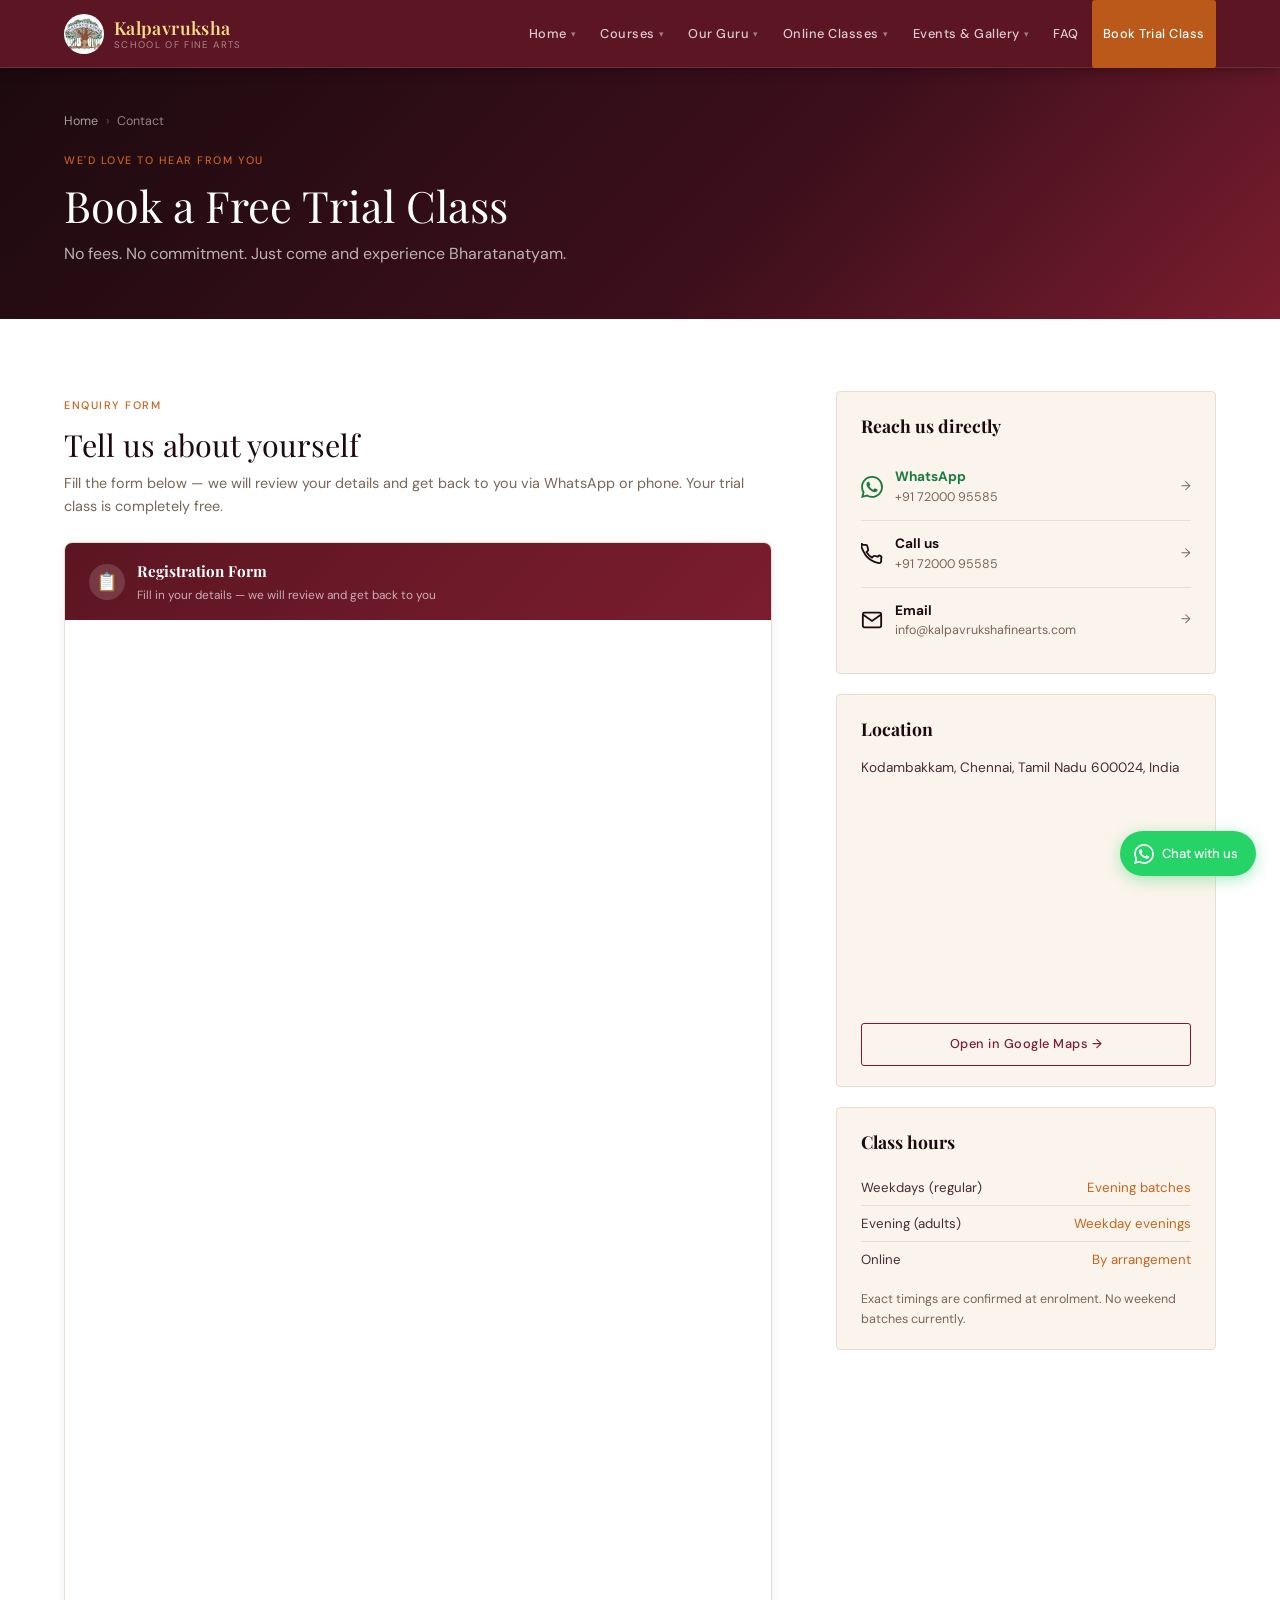
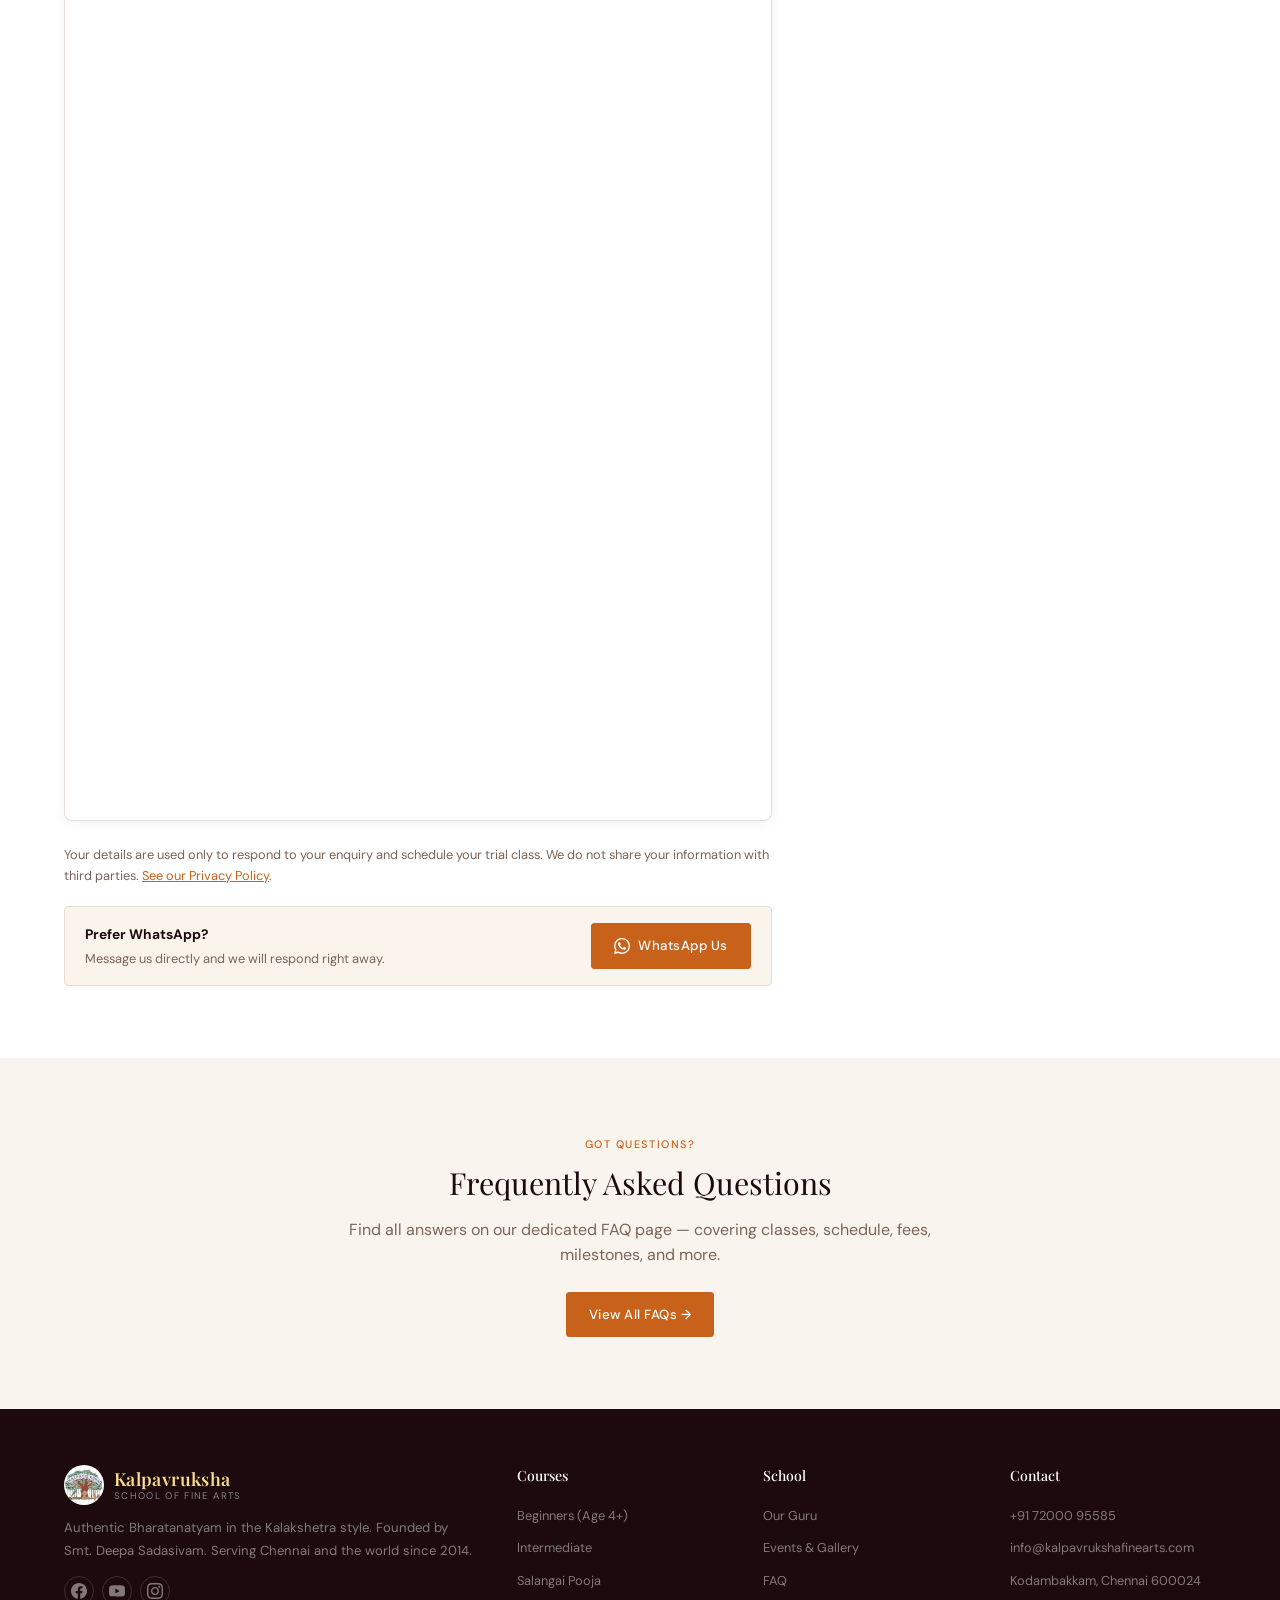
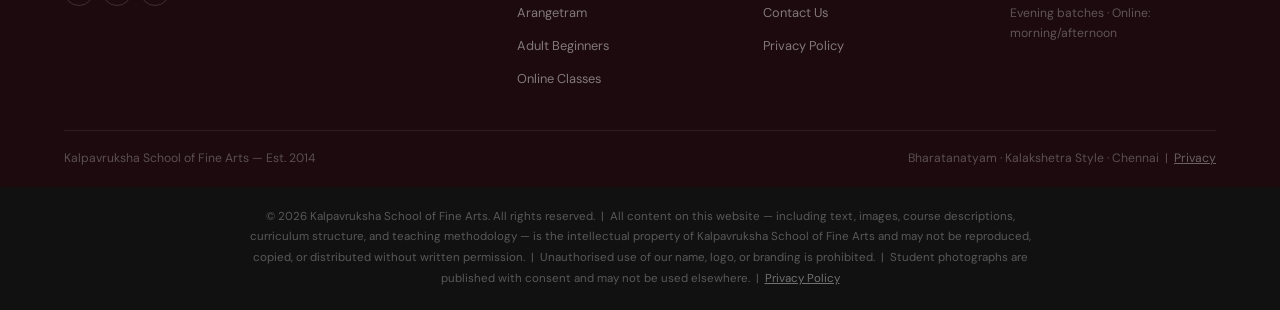
==== commit b3fb93a3: "Add files via upload" ====
--- a/contact.html
+++ b/contact.html
@@ -1,4 +1,5 @@
 <!DOCTYPE html>
+<!-- v2026-05-10 08:48 -->
 <html lang="en-IN">
 <head>
   <meta charset="UTF-8">
@@ -90,7 +91,14 @@
         <p style="color:var(--ink-soft);margin-bottom:24px;font-size:0.9rem">Fill the form below — we will review your details and get back to you via WhatsApp or phone. Your trial class is completely free.</p>
 
         <!-- GOOGLE FORM EMBED -->
-        <div style="background:var(--cream);border:1px solid var(--bdr);border-radius:4px;overflow:hidden;margin-bottom:24px">
+        <div style="background:#fff;border:1px solid var(--bdr);border-radius:8px;overflow:hidden;margin-bottom:24px;box-shadow:0 2px 12px rgba(0,0,0,0.06)">
+          <div style="background:linear-gradient(135deg,#5c1522,#7B1D2E);padding:16px 24px;display:flex;align-items:center;gap:12px">
+            <div style="width:36px;height:36px;background:rgba(255,255,255,0.15);border-radius:50%;display:flex;align-items:center;justify-content:center;flex-shrink:0;font-size:1.1rem">📋</div>
+            <div>
+              <strong style="display:block;color:#fff;font-family:'Playfair Display',serif;font-size:0.95rem">Registration Form</strong>
+              <span style="display:block;color:rgba(255,255,255,0.65);font-size:0.74rem;margin-top:2px">Fill in your details — we will review and get back to you</span>
+            </div>
+          </div>
           <iframe
             src="https://docs.google.com/forms/d/e/1FAIpQLSdPq9sQ91obcxQRIx3T2dWRU6nCVrkUm-IS5nJ3u9ghmiGKuw/viewform?embedded=true"
             width="100%"
@@ -227,6 +235,17 @@
   <p>Kalpavruksha School of Fine Arts &mdash; Est. 2014</p>
   <p>Bharatanatyam &middot; Kalakshetra Style &middot; Chennai &nbsp;|&nbsp; <a href="privacy.html" style="color:rgba(255,255,255,0.35)">Privacy</a></p>
 </div></div></footer>
+<div style="background:#111;padding:20px 0;margin-top:0">
+  <div class="c">
+    <p style="font-size:0.72rem;color:rgba(255,255,255,0.30);text-align:center;line-height:1.8;max-width:800px;margin:0 auto">
+      &copy; 2026 Kalpavruksha School of Fine Arts. All rights reserved. &nbsp;|&nbsp;
+      All content on this website — including text, images, course descriptions, curriculum structure, and teaching methodology — is the intellectual property of Kalpavruksha School of Fine Arts and may not be reproduced, copied, or distributed without written permission.
+      &nbsp;|&nbsp; Unauthorised use of our name, logo, or branding is prohibited.
+      &nbsp;|&nbsp; Student photographs are published with consent and may not be used elsewhere.
+      &nbsp;|&nbsp; <a href="privacy.html" style="color:rgba(255,255,255,0.40)">Privacy Policy</a>
+    </p>
+  </div>
+</div>
 <a class="wa" href="https://wa.me/917200095585?text=Hello%2C+I+am+interested+in+Bharatanatyam+classes." target="_blank" rel="noopener" aria-label="Chat on WhatsApp"><svg viewBox="0 0 24 24" fill="currentColor" style="width:20px;height:20px;flex-shrink:0"><path d="M17.472 14.382c-.297-.149-1.758-.867-2.03-.967-.273-.099-.471-.148-.67.15-.197.297-.767.966-.94 1.164-.173.199-.347.223-.644.075-.297-.15-1.255-.463-2.39-1.475-.883-.788-1.48-1.761-1.653-2.059-.173-.297-.018-.458.13-.606.134-.133.298-.347.446-.52.149-.174.198-.298.298-.497.099-.198.05-.371-.025-.52-.075-.149-.669-1.612-.916-2.207-.242-.579-.487-.5-.669-.51-.173-.008-.371-.01-.57-.01-.198 0-.52.074-.792.372-.272.297-1.04 1.016-1.04 2.479 0 1.462 1.065 2.875 1.213 3.074.149.198 2.096 3.2 5.077 4.487.709.306 1.262.489 1.694.625.712.227 1.36.195 1.871.118.571-.085 1.758-.719 2.006-1.413.248-.694.248-1.289.173-1.413-.074-.124-.272-.198-.57-.347m-5.421 7.403h-.004a9.87 9.87 0 01-5.031-1.378l-.361-.214-3.741.982.998-3.648-.235-.374a9.86 9.86 0 01-1.51-5.26c.001-5.45 4.436-9.884 9.888-9.884 2.64 0 5.122 1.03 6.988 2.898a9.825 9.825 0 012.893 6.994c-.003 5.45-4.437 9.884-9.885 9.884m8.413-18.297A11.815 11.815 0 0012.05 0C5.495 0 .16 5.335.157 11.892c0 2.096.547 4.142 1.588 5.945L.057 24l6.305-1.654a11.882 11.882 0 005.683 1.448h.005c6.554 0 11.89-5.335 11.893-11.893a11.821 11.821 0 00-3.48-8.413z"/></svg><span>Chat with us</span></a>
 <script>
 (function(){
--- a/css/style.css
+++ b/css/style.css
@@ -195,7 +195,7 @@
 /* GURU PAGE */
 .guru-grid{display:grid;grid-template-columns:300px 1fr;gap:48px;align-items:start;}
 .guru-sidebar{position:sticky;top:calc(68px + 52px);}
-.guru-portrait-wrap{width:100%;aspect-ratio:3/4;border-radius:4px;overflow:hidden;border:1px solid var(--bdr);background:var(--cream);margin-bottom:20px;}
+.guru-portrait-wrap{width:100%;aspect-ratio:3/4;border-radius:4px;overflow:hidden;border:1px solid var(--bdr);background:var(--cream);margin-bottom:0;}
 .guru-portrait-wrap img{width:100%;height:100%;object-fit:cover;display:block;}
 .guru-portrait-wrap .img-ph,.guru-portrait-wrap .iph{border-radius:0;min-height:200px;}
 .guru-quick-facts{border:1px solid var(--bdr);border-radius:4px;overflow:hidden;}
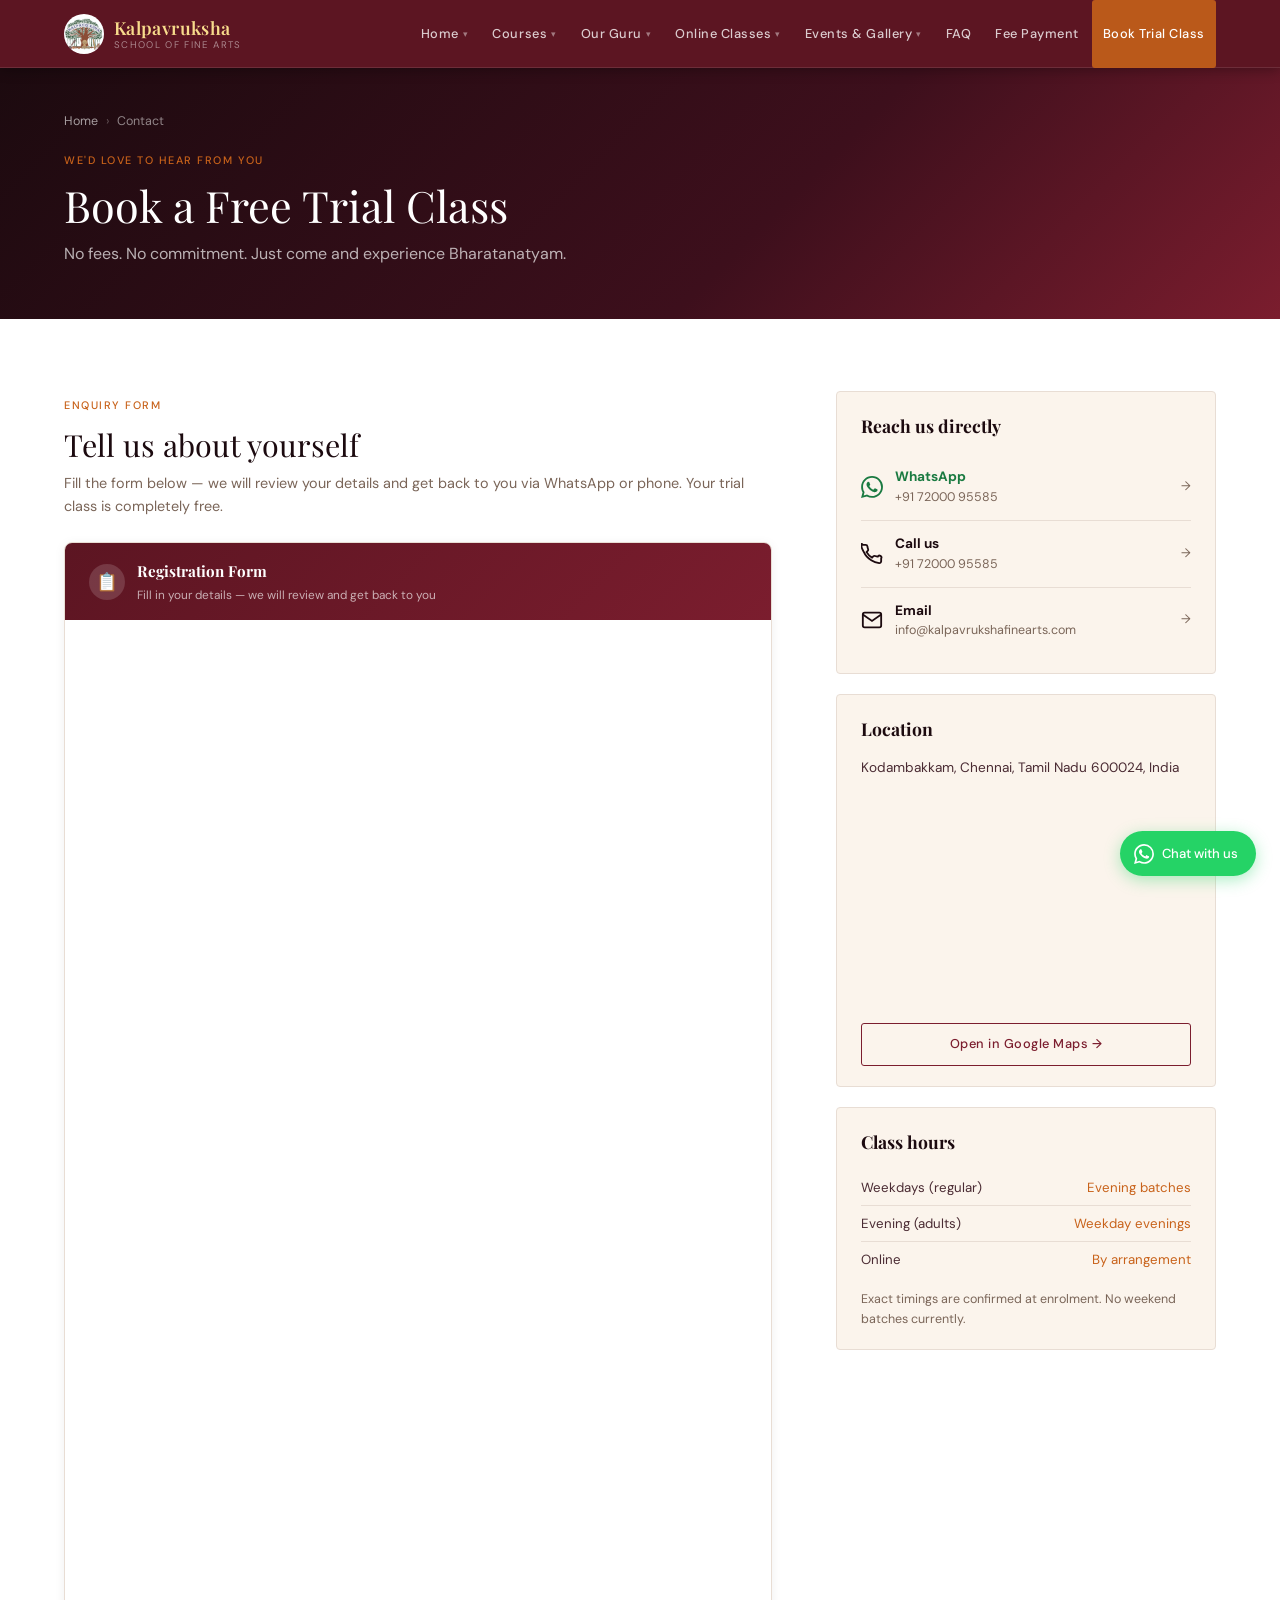
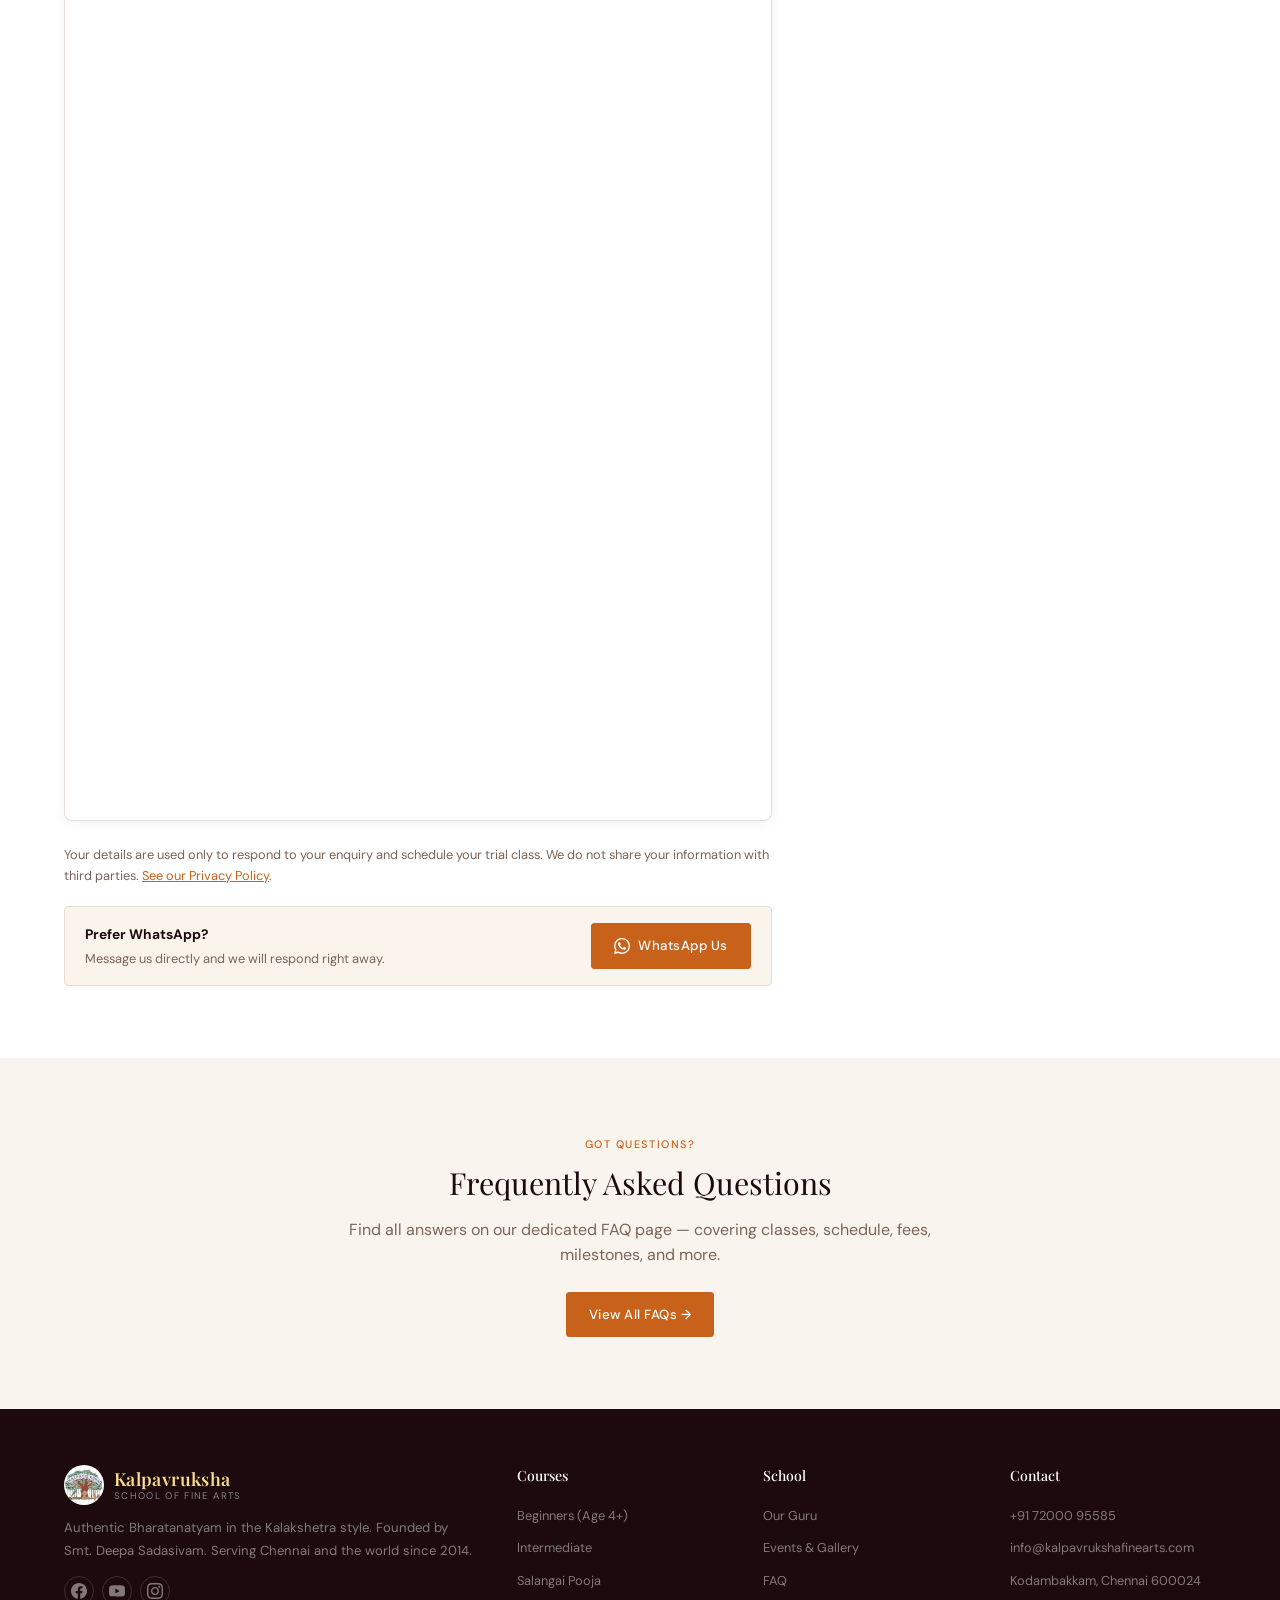
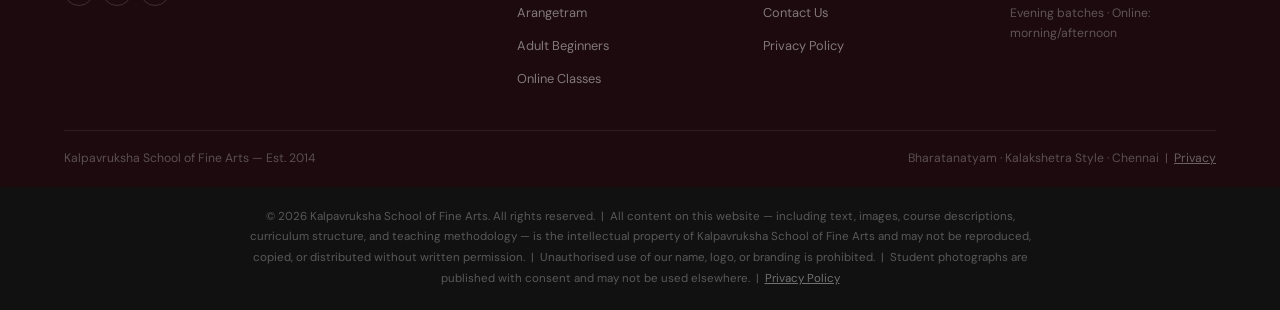
==== commit 314e677a: "Add files via upload" ====
--- a/contact.html
+++ b/contact.html
@@ -66,7 +66,8 @@
   <div class="ni">
     <div class="nl"><a href="index.html" class="logo" aria-label="Kalpavruksha home"><img src="images/logo.webp" alt="Kalpavruksha School of Fine Arts logo" style="width:40px;height:40px;border-radius:50%;object-fit:cover;flex-shrink:0"><div class="logo-t"><span class="logo-n">Kalpavruksha</span><span class="logo-s">School of Fine Arts</span></div></a></div>
     <button class="ntog" aria-label="Toggle menu" aria-expanded="false"><span></span><span></span><span></span></button>
-    <ul class="nm"><li><a href="index.html">Home <span class="narr">▾</span></a><div class="ndd"><a href="index.html#about">About Us</a><a href="index.html#courses">Course Overview</a><a href="index.html#how-to-join">How to Join</a></div></li><li><a href="courses.html">Courses <span class="narr">▾</span></a><div class="ndd"><a href="courses.html#dance-path">Dance Path</a><a href="courses.html#beginners">Beginners (Age 4+)</a><a href="courses.html#intermediate">Intermediate</a><a href="courses.html#salangai">Salangai Pooja</a><a href="courses.html#arangetram">Arangetram</a><a href="courses.html#adults">Adult Beginners</a><a href="courses.html#timings">Timings</a></div></li><li><a href="guru.html">Our Guru <span class="narr">▾</span></a><div class="ndd"><a href="guru.html#bio">Biography</a><a href="guru.html#philosophy">Philosophy</a><a href="guru.html#lineage">Lineage</a><a href="guru.html#performances">Performances</a></div></li><li><a href="online-classes.html">Online Classes <span class="narr">▾</span></a><div class="ndd"><a href="online-classes.html#how-it-works">How It Works</a><a href="online-classes.html#requirements">Requirements</a><a href="online-classes.html#faq">FAQ</a><a href="online-classes.html#testimonials">Student Stories</a></div></li><li><a href="events.html">Events & Gallery <span class="narr">▾</span></a><div class="ndd"><a href="events.html#upcoming">Upcoming Events</a><a href="events.html#highlights">Highlights</a><a href="events.html#gallery">Gallery</a></div></li><li><a href="faq.html">FAQ</a></li><li><a href="contact.html" class="ncta">Book Trial Class</a></li></ul>
+    <ul class="nm"><li><a href="index.html">Home <span class="narr">▾</span></a><div class="ndd"><a href="index.html#about">About Us</a><a href="index.html#courses">Course Overview</a><a href="index.html#how-to-join">How to Join</a></div></li><li><a href="courses.html">Courses <span class="narr">▾</span></a><div class="ndd"><a href="courses.html#dance-path">Dance Path</a><a href="courses.html#beginners">Beginners (Age 4+)</a><a href="courses.html#intermediate">Intermediate</a><a href="courses.html#salangai">Salangai Pooja</a><a href="courses.html#arangetram">Arangetram</a><a href="courses.html#adults">Adult Beginners</a><a href="courses.html#timings">Timings</a></div></li><li><a href="guru.html">Our Guru <span class="narr">▾</span></a><div class="ndd"><a href="guru.html#bio">Biography</a><a href="guru.html#philosophy">Philosophy</a><a href="guru.html#lineage">Lineage</a><a href="guru.html#performances">Performances</a></div></li><li><a href="online-classes.html">Online Classes <span class="narr">▾</span></a><div class="ndd"><a href="online-classes.html#how-it-works">How It Works</a><a href="online-classes.html#requirements">Requirements</a><a href="online-classes.html#faq">FAQ</a><a href="online-classes.html#testimonials">Student Stories</a></div></li><li><a href="events.html">Events & Gallery <span class="narr">▾</span></a><div class="ndd"><a href="events.html#upcoming">Upcoming Events</a><a href="events.html#highlights">Highlights</a><a href="events.html#gallery">Gallery</a></div></li><li><a href="faq.html">FAQ</a></li><li><a href="fees.html">Fee Payment</a></li>
+      <li><a href="contact.html" class="ncta">Book Trial Class</a></li></ul>
   </div>
 </nav>
 <main id="main">
@@ -206,7 +207,7 @@
     <div style="display:flex;gap:8px;margin-top:14px">
       <a href="https://www.facebook.com/kalpavrukshaschooloffinearts/" target="_blank" rel="noopener" class="fsoc" aria-label="Kalpavruksha on Facebook (opens in new tab)"><svg viewBox="0 0 24 24" fill="currentColor" width="16" height="16"><path d="M24 12.073c0-6.627-5.373-12-12-12s-12 5.373-12 12c0 5.99 4.388 10.954 10.125 11.854v-8.385H7.078v-3.47h3.047V9.43c0-3.007 1.792-4.669 4.533-4.669 1.312 0 2.686.235 2.686.235v2.953H15.83c-1.491 0-1.956.925-1.956 1.874v2.25h3.328l-.532 3.47h-2.796v8.385C19.612 23.027 24 18.062 24 12.073z"/></svg></a>
       <a href="https://www.youtube.com/channel/UCljUDGBZsBAb4ENWV3Zk0Pw" target="_blank" rel="noopener" class="fsoc" aria-label="Kalpavruksha on YouTube (opens in new tab)"><svg viewBox="0 0 24 24" fill="currentColor" width="16" height="16"><path d="M23.498 6.186a3.016 3.016 0 0 0-2.122-2.136C19.505 3.545 12 3.545 12 3.545s-7.505 0-9.377.505A3.017 3.017 0 0 0 .502 6.186C0 8.07 0 12 0 12s0 3.93.502 5.814a3.016 3.016 0 0 0 2.122 2.136c1.871.505 9.376.505 9.376.505s7.505 0 9.377-.505a3.015 3.015 0 0 0 2.122-2.136C24 15.93 24 12 24 12s0-3.93-.502-5.814zM9.545 15.568V8.432L15.818 12l-6.273 3.568z"/></svg></a>
-      <a href="https://www.instagram.com/kalpavruksha_finearts/" target="_blank" rel="noopener" class="fsoc" aria-label="Kalpavruksha on Instagram (opens in new tab)"><svg viewBox="0 0 24 24" fill="currentColor" width="16" height="16"><path d="M12 2.163c3.204 0 3.584.012 4.85.07 3.252.148 4.771 1.691 4.919 4.919.058 1.265.069 1.645.069 4.849 0 3.205-.012 3.584-.069 4.849-.149 3.225-1.664 4.771-4.919 4.919-1.266.058-1.644.07-4.85.07-3.204 0-3.584-.012-4.849-.07-3.26-.149-4.771-1.699-4.919-4.92-.058-1.265-.07-1.644-.07-4.849 0-3.204.013-3.583.07-4.849.149-3.227 1.664-4.771 4.919-4.919 1.266-.057 1.645-.069 4.849-.069zm0-2.163c-3.259 0-3.667.014-4.947.072-4.358.2-6.78 2.618-6.98 6.98-.059 1.281-.073 1.689-.073 4.948 0 3.259.014 3.668.072 4.948.2 4.358 2.618 6.78 6.98 6.98 1.281.058 1.689.072 4.948.072 3.259 0 3.668-.014 4.948-.072 4.354-.2 6.782-2.618 6.979-6.98.059-1.28.073-1.689.073-4.948 0-3.259-.014-3.667-.072-4.947-.196-4.354-2.617-6.78-6.979-6.98-1.281-.059-1.69-.073-4.949-.073zm0 5.838c-3.403 0-6.162 2.759-6.162 6.162s2.759 6.163 6.162 6.163 6.162-2.759 6.162-6.163c0-3.403-2.759-6.162-6.162-6.162zm0 10.162c-2.209 0-4-1.79-4-4 0-2.209 1.791-4 4-4s4 1.791 4 4c0 2.21-1.791 4-4 4zm6.406-11.845c-.796 0-1.441.645-1.441 1.44s.645 1.44 1.441 1.44c.795 0 1.439-.645 1.439-1.44s-.644-1.44-1.439-1.44z"/></svg></a>
+      <a href="https://www.instagram.com/kalpavruksha_schooloffinearts?utm_source=ig_web_button_share_sheet&igsh=ZDNlZDc0MzIxNw==" target="_blank" rel="noopener" class="fsoc" aria-label="Kalpavruksha on Instagram (opens in new tab)"><svg viewBox="0 0 24 24" fill="currentColor" width="16" height="16"><path d="M12 2.163c3.204 0 3.584.012 4.85.07 3.252.148 4.771 1.691 4.919 4.919.058 1.265.069 1.645.069 4.849 0 3.205-.012 3.584-.069 4.849-.149 3.225-1.664 4.771-4.919 4.919-1.266.058-1.644.07-4.85.07-3.204 0-3.584-.012-4.849-.07-3.26-.149-4.771-1.699-4.919-4.92-.058-1.265-.07-1.644-.07-4.849 0-3.204.013-3.583.07-4.849.149-3.227 1.664-4.771 4.919-4.919 1.266-.057 1.645-.069 4.849-.069zm0-2.163c-3.259 0-3.667.014-4.947.072-4.358.2-6.78 2.618-6.98 6.98-.059 1.281-.073 1.689-.073 4.948 0 3.259.014 3.668.072 4.948.2 4.358 2.618 6.78 6.98 6.98 1.281.058 1.689.072 4.948.072 3.259 0 3.668-.014 4.948-.072 4.354-.2 6.782-2.618 6.979-6.98.059-1.28.073-1.689.073-4.948 0-3.259-.014-3.667-.072-4.947-.196-4.354-2.617-6.78-6.979-6.98-1.281-.059-1.69-.073-4.949-.073zm0 5.838c-3.403 0-6.162 2.759-6.162 6.162s2.759 6.163 6.162 6.163 6.162-2.759 6.162-6.163c0-3.403-2.759-6.162-6.162-6.162zm0 10.162c-2.209 0-4-1.79-4-4 0-2.209 1.791-4 4-4s4 1.791 4 4c0 2.21-1.791 4-4 4zm6.406-11.845c-.796 0-1.441.645-1.441 1.44s.645 1.44 1.441 1.44c.795 0 1.439-.645 1.439-1.44s-.644-1.44-1.439-1.44z"/></svg></a>
     </div>
   </div>
   <div class="fcol"><h4>Courses</h4><ul>
@@ -269,4 +270,4 @@
 })();
 </script>
 </body>
-</html>+</html>
--- a/css/style.css
+++ b/css/style.css
@@ -67,6 +67,10 @@
 /* PAGE HERO */
 .ph{background:linear-gradient(135deg,#1C0A0F 0%,#3D0F1C 60%,#7B1D2E 100%);padding:44px 0 52px;}
 .ph h1{color:#fff;}.ph p{color:rgba(255,255,255,0.68);margin-top:10px;font-size:1rem;}
+
+/* HOME HERO — ensures dancer stays visible on right across all viewports */
+.hero-img img{object-position:right center;}
+@media(max-width:700px){.hero-img img{object-position:75% center;}}
 
 /* SECTION NAV */
 .psn{background:#fff;border-bottom:1px solid var(--bdr);position:sticky;top:68px;z-index:100;}
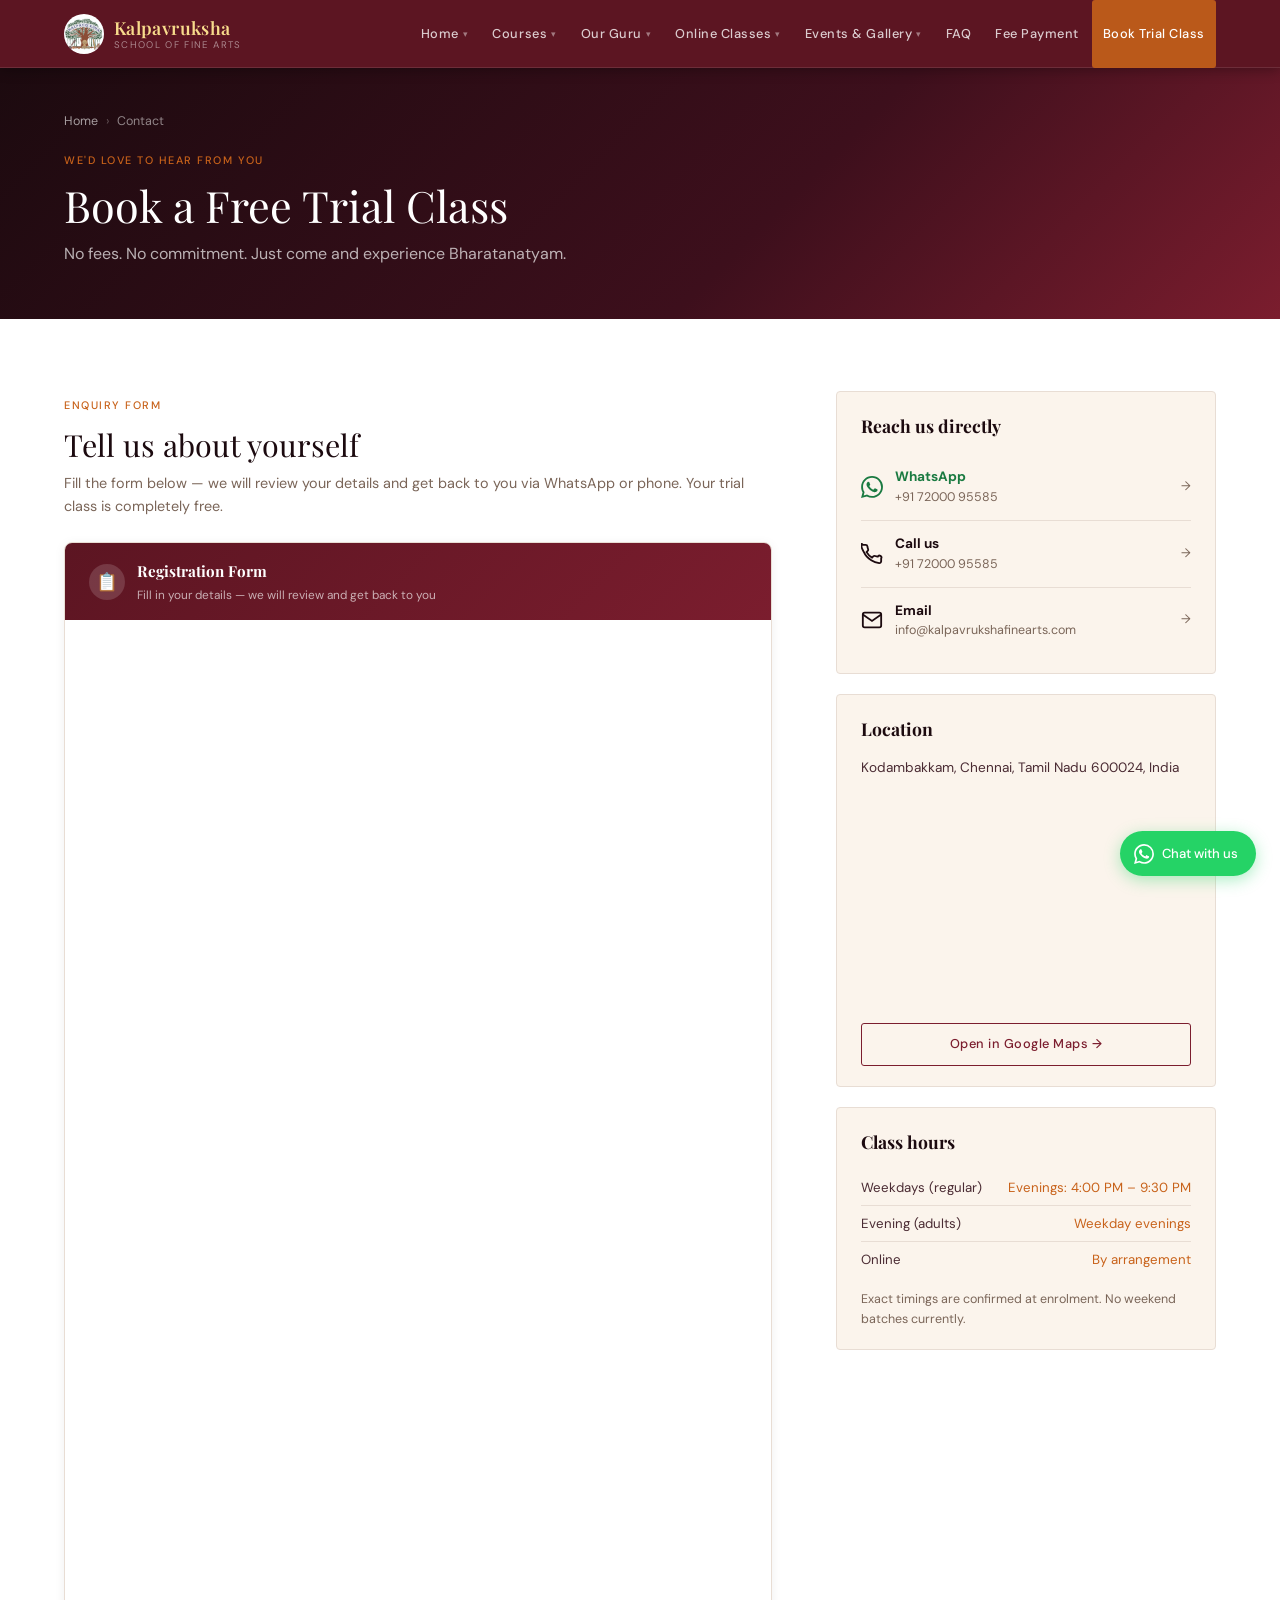
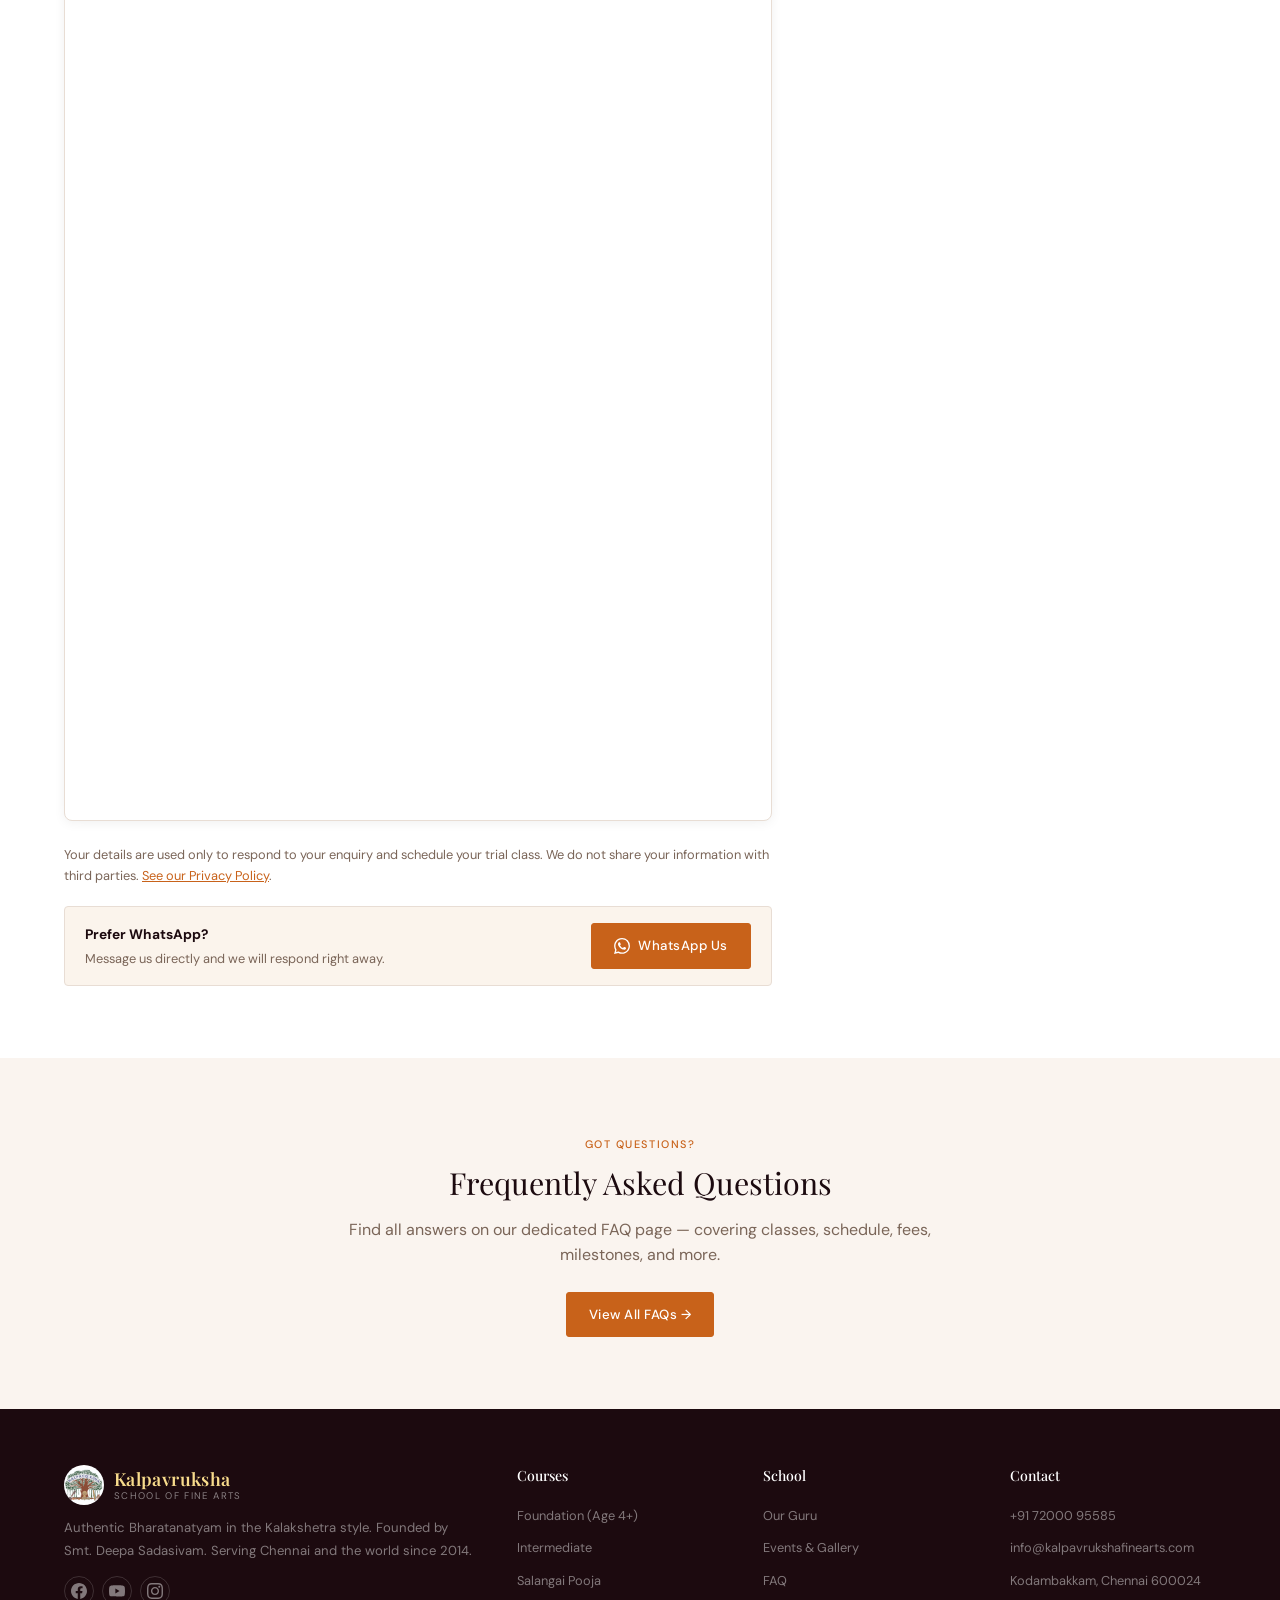
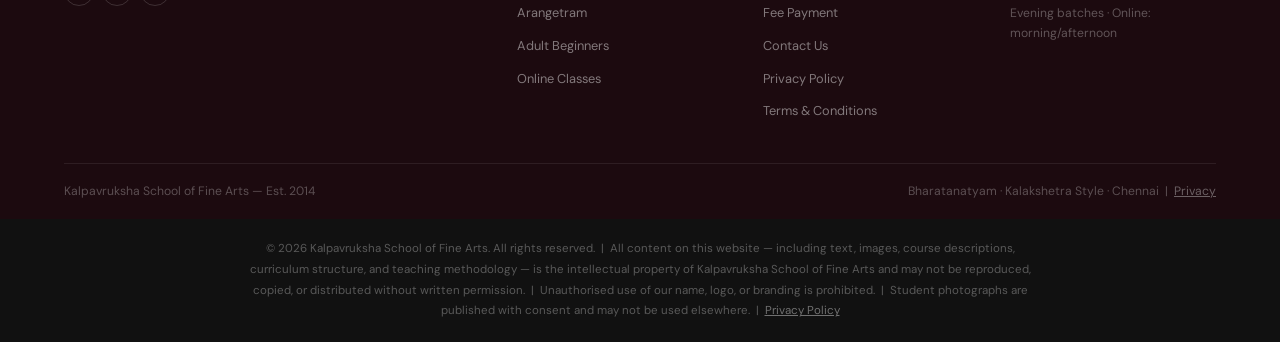
==== commit 9612ad11: "Add files via upload" ====
--- a/contact.html
+++ b/contact.html
@@ -66,7 +66,7 @@
   <div class="ni">
     <div class="nl"><a href="index.html" class="logo" aria-label="Kalpavruksha home"><img src="images/logo.webp" alt="Kalpavruksha School of Fine Arts logo" style="width:40px;height:40px;border-radius:50%;object-fit:cover;flex-shrink:0"><div class="logo-t"><span class="logo-n">Kalpavruksha</span><span class="logo-s">School of Fine Arts</span></div></a></div>
     <button class="ntog" aria-label="Toggle menu" aria-expanded="false"><span></span><span></span><span></span></button>
-    <ul class="nm"><li><a href="index.html">Home <span class="narr">▾</span></a><div class="ndd"><a href="index.html#about">About Us</a><a href="index.html#courses">Course Overview</a><a href="index.html#how-to-join">How to Join</a></div></li><li><a href="courses.html">Courses <span class="narr">▾</span></a><div class="ndd"><a href="courses.html#dance-path">Dance Path</a><a href="courses.html#beginners">Beginners (Age 4+)</a><a href="courses.html#intermediate">Intermediate</a><a href="courses.html#salangai">Salangai Pooja</a><a href="courses.html#arangetram">Arangetram</a><a href="courses.html#adults">Adult Beginners</a><a href="courses.html#timings">Timings</a></div></li><li><a href="guru.html">Our Guru <span class="narr">▾</span></a><div class="ndd"><a href="guru.html#bio">Biography</a><a href="guru.html#philosophy">Philosophy</a><a href="guru.html#lineage">Lineage</a><a href="guru.html#performances">Performances</a></div></li><li><a href="online-classes.html">Online Classes <span class="narr">▾</span></a><div class="ndd"><a href="online-classes.html#how-it-works">How It Works</a><a href="online-classes.html#requirements">Requirements</a><a href="online-classes.html#faq">FAQ</a><a href="online-classes.html#testimonials">Student Stories</a></div></li><li><a href="events.html">Events & Gallery <span class="narr">▾</span></a><div class="ndd"><a href="events.html#upcoming">Upcoming Events</a><a href="events.html#highlights">Highlights</a><a href="events.html#gallery">Gallery</a></div></li><li><a href="faq.html">FAQ</a></li><li><a href="fees.html">Fee Payment</a></li>
+    <ul class="nm"><li><a href="index.html">Home <span class="narr">▾</span></a><div class="ndd"><a href="index.html#about">About Us</a><a href="index.html#courses">Course Overview</a><a href="index.html#how-to-join">How to Join</a></div></li><li><a href="courses.html">Courses <span class="narr">▾</span></a><div class="ndd"><a href="courses.html#dance-path">Dance Path</a><a href="courses.html#beginners">Foundation (Age 4+)</a><a href="courses.html#intermediate">Intermediate</a><a href="courses.html#Advanced">Advanced</a><a href="courses.html#salangai">Salangai Pooja</a><a href="courses.html#arangetram">Arangetram</a><a href="courses.html#adults">Adult Beginners</a><a href="courses.html#timings">Timings</a><a href="courses.html#bridge-exams">Grade Exams</a></div></li><li><a href="guru.html">Our Guru <span class="narr">▾</span></a><div class="ndd"><a href="guru.html#bio">Biography</a><a href="guru.html#philosophy">Philosophy</a><a href="guru.html#lineage">Lineage</a><a href="guru.html#performances">Performances</a></div></li><li><a href="online-classes.html">Online Classes <span class="narr">▾</span></a><div class="ndd"><a href="online-classes.html#how-it-works">How It Works</a><a href="online-classes.html#requirements">Requirements</a><a href="online-classes.html#faq">FAQ</a><a href="online-classes.html#testimonials">Student Stories</a></div></li><li><a href="events.html">Events & Gallery <span class="narr">▾</span></a><div class="ndd"><a href="events.html#upcoming">Upcoming Events</a><a href="events.html#highlights">Highlights</a><a href="events.html#gallery">Gallery</a></div></li><li><a href="faq.html">FAQ</a></li><li><a href="fees.html">Fee Payment</a></li>
       <li><a href="contact.html" class="ncta">Book Trial Class</a></li></ul>
   </div>
 </nav>
@@ -175,7 +175,7 @@
           <h3>Class hours</h3>
           <table class="hours-table" aria-label="Class timings">
             <tbody>
-              <tr><td>Weekdays (regular)</td><td>Evening batches</td></tr>
+              <tr><td>Weekdays (regular)</td><td>Evenings: 4:00 PM – 9:30 PM</td></tr>
               <tr><td>Evening (adults)</td><td>Weekday evenings</td></tr>
               <tr><td>Online</td><td>By arrangement</td></tr>
             </tbody>
@@ -211,7 +211,7 @@
     </div>
   </div>
   <div class="fcol"><h4>Courses</h4><ul>
-    <li><a href="courses.html#beginners">Beginners (Age 4+)</a></li>
+    <li><a href="courses.html#beginners">Foundation (Age 4+)</a></li>
     <li><a href="courses.html#intermediate">Intermediate</a></li>
     <li><a href="courses.html#salangai">Salangai Pooja</a></li>
     <li><a href="courses.html#arangetram">Arangetram</a></li>
@@ -222,8 +222,10 @@
     <li><a href="guru.html">Our Guru</a></li>
     <li><a href="events.html">Events &amp; Gallery</a></li>
     <li><a href="faq.html">FAQ</a></li>
+    <li><a href="fees.html">Fee Payment</a></li>
     <li><a href="contact.html">Contact Us</a></li>
     <li><a href="privacy.html">Privacy Policy</a></li>
+    <li><a href="terms.html">Terms &amp; Conditions</a></li>
   </ul></div>
   <div class="fcol"><h4>Contact</h4><ul>
     <li><a href="tel:+917200095585">+91 72000 95585</a></li>
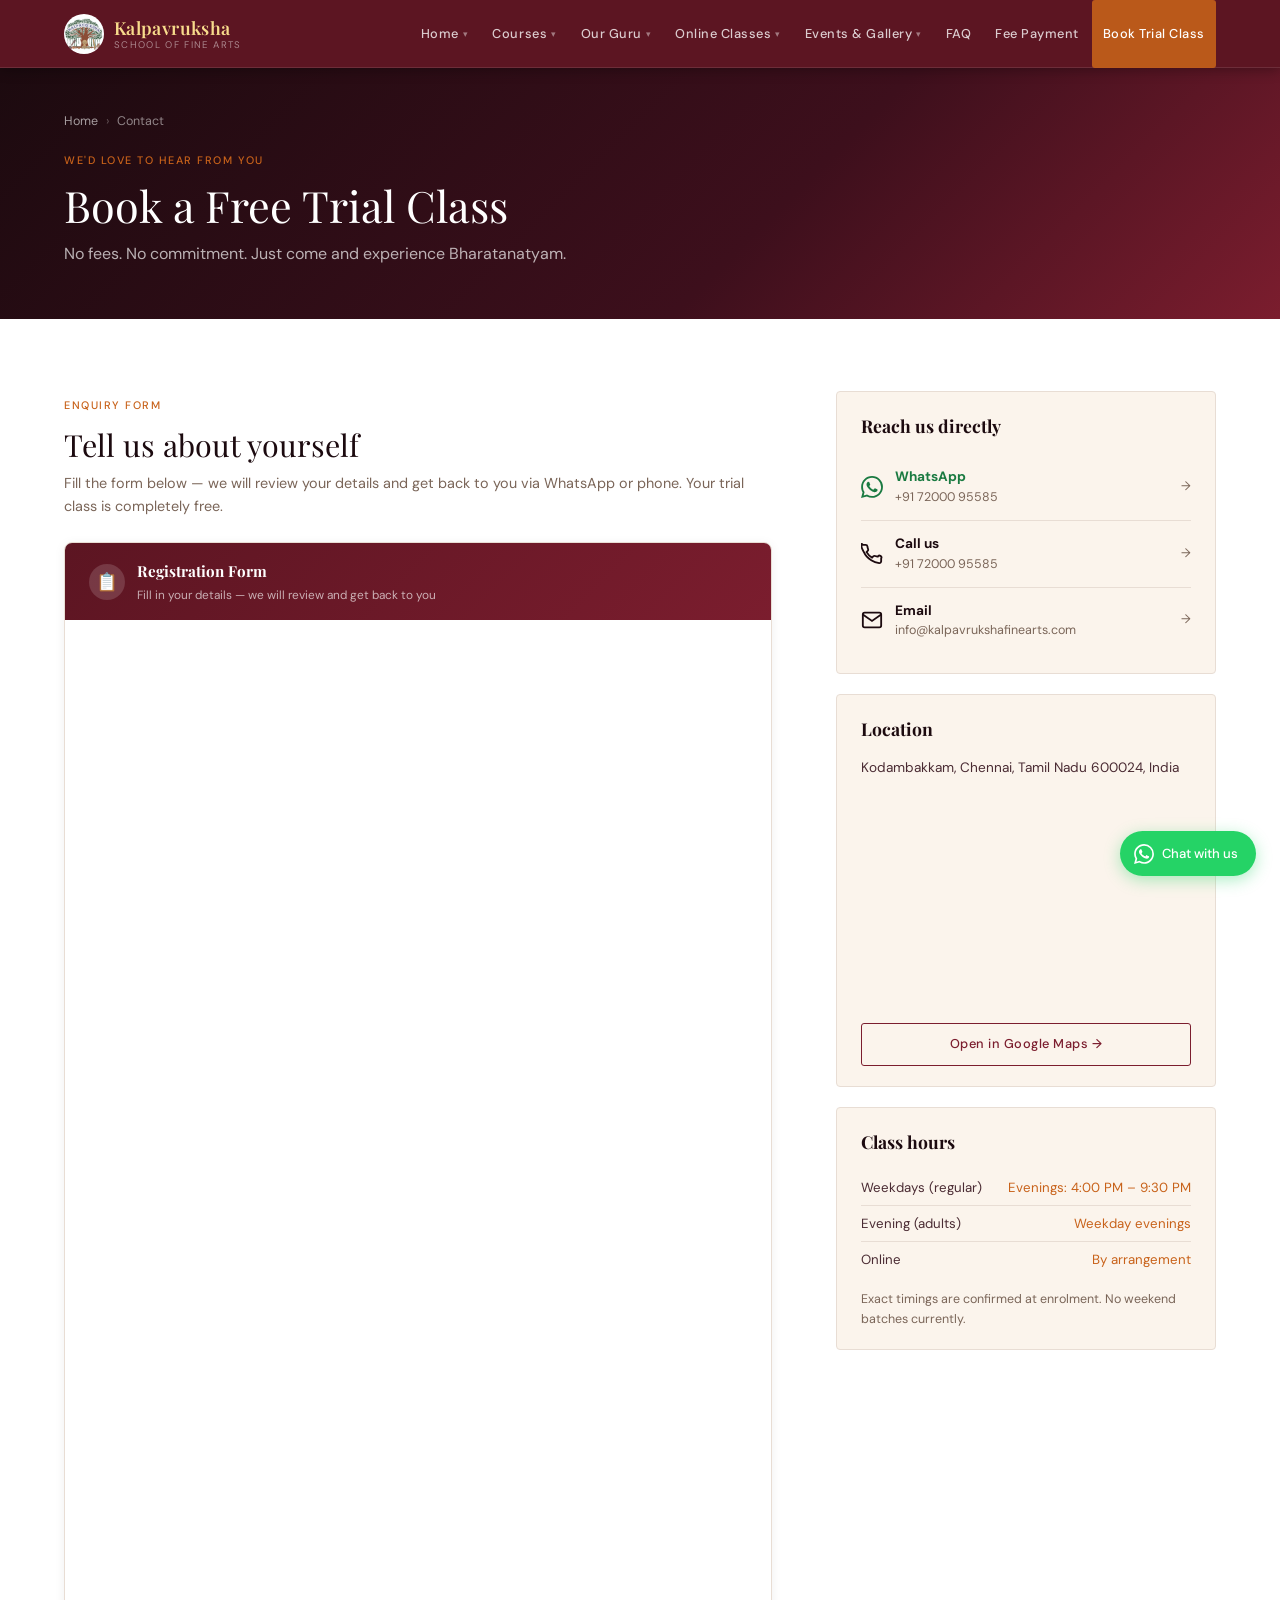
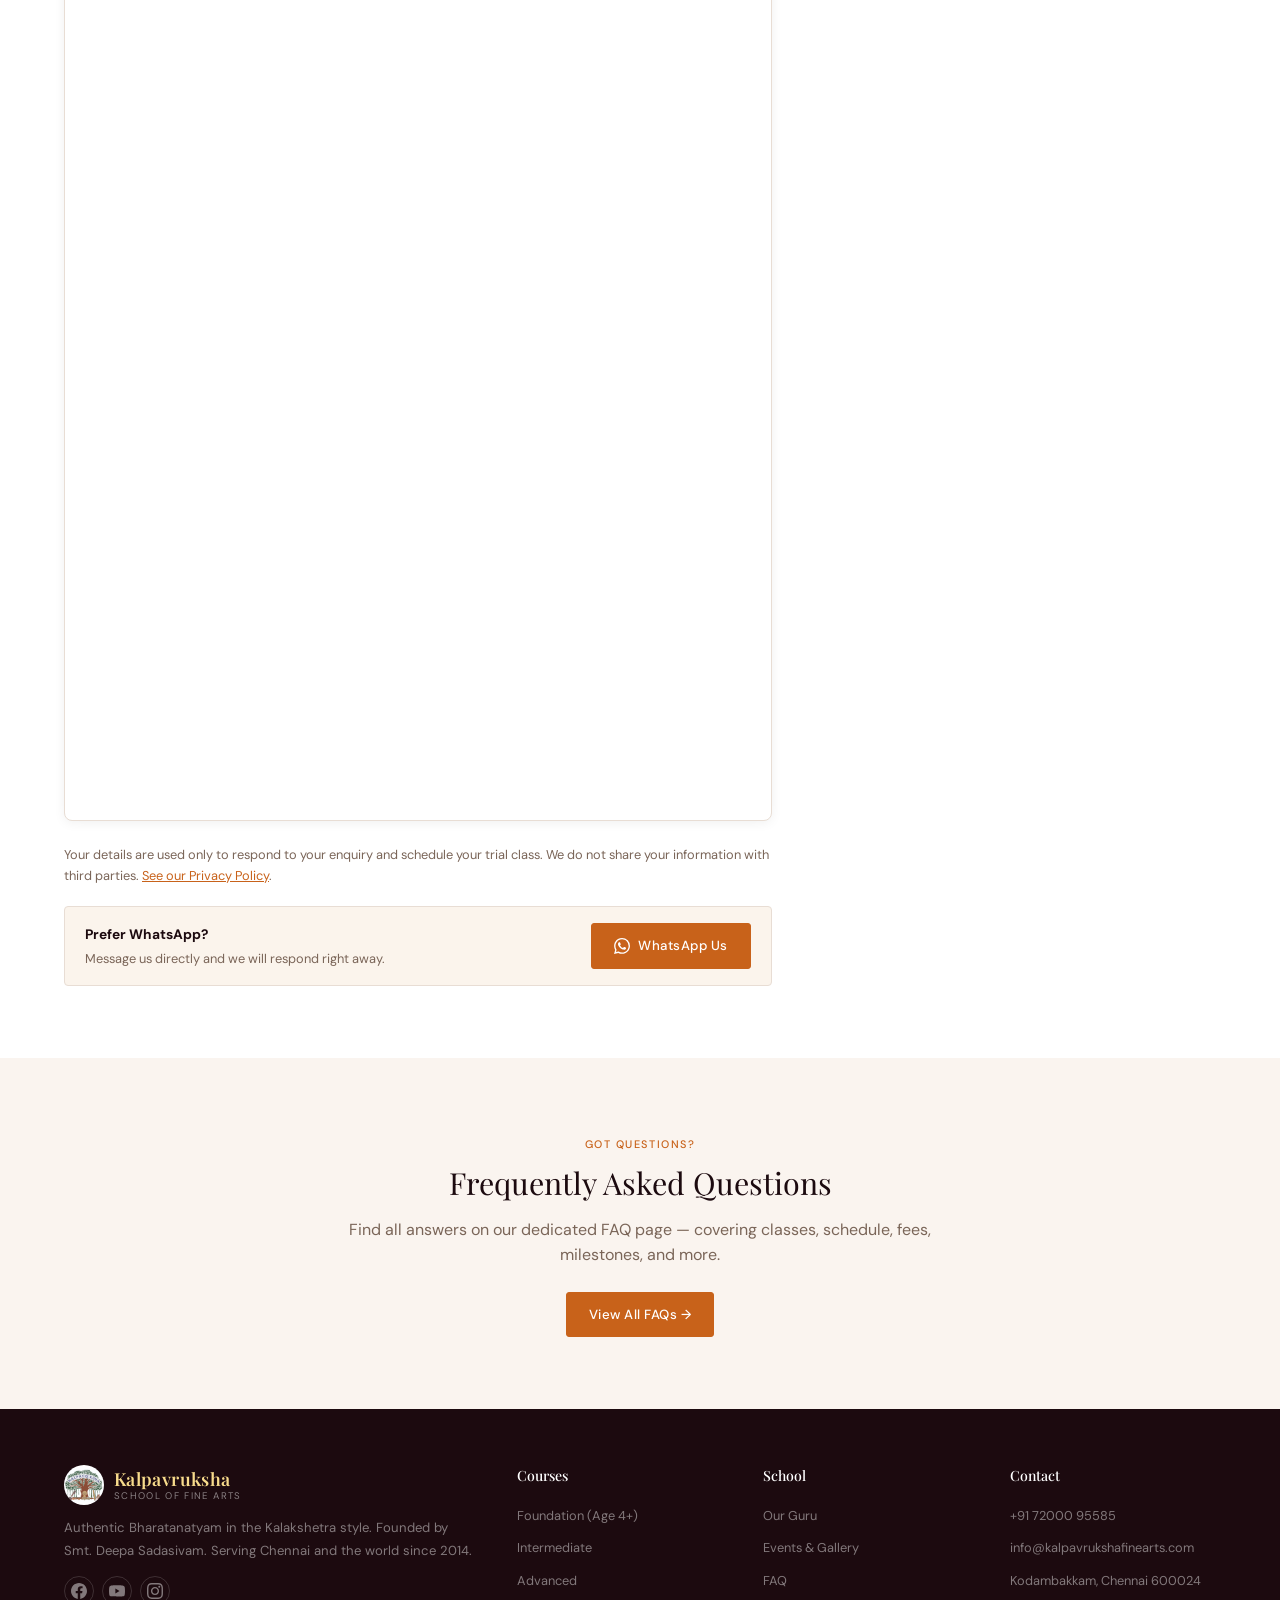
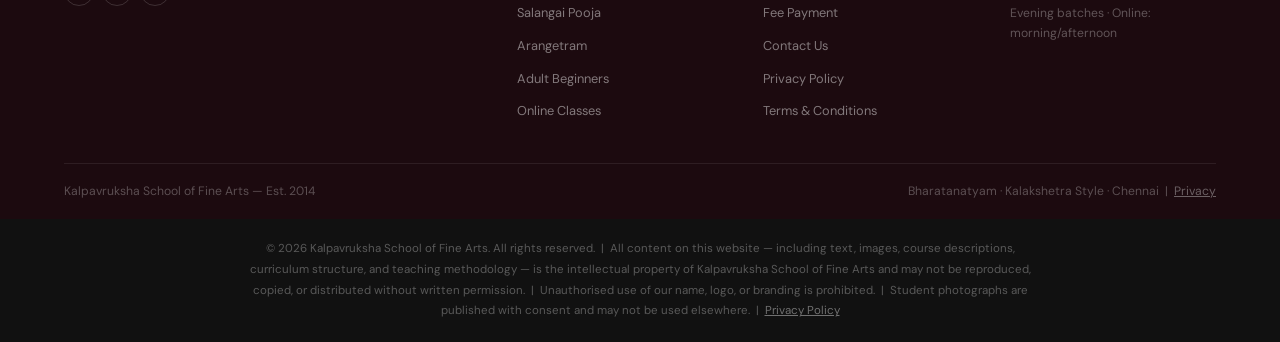
==== commit c9bbe6d0: "Add files via upload" ====
--- a/contact.html
+++ b/contact.html
@@ -213,6 +213,7 @@
   <div class="fcol"><h4>Courses</h4><ul>
     <li><a href="courses.html#beginners">Foundation (Age 4+)</a></li>
     <li><a href="courses.html#intermediate">Intermediate</a></li>
+    <li><a href="courses.html#Advanced">Advanced</a></li>
     <li><a href="courses.html#salangai">Salangai Pooja</a></li>
     <li><a href="courses.html#arangetram">Arangetram</a></li>
     <li><a href="courses.html#adults">Adult Beginners</a></li>
--- a/css/style.css
+++ b/css/style.css
@@ -1,3 +1,10 @@
+
+/* Keyboard focus indicator — accessibility */
+*:focus-visible {
+  outline: 2px solid var(--saffron, #C8621A);
+  outline-offset: 2px;
+  border-radius: 2px;
+}
 /* ============================================================
    Kalpavruksha School of Fine Arts
    Shared stylesheet — css/style.css
@@ -100,6 +107,11 @@
 .cb ul{display:flex;flex-direction:column;gap:6px;}
 .cb li{font-size:0.84rem;color:var(--ink-mid);padding-left:14px;position:relative;}
 .cb li::before{content:'›';position:absolute;left:0;color:var(--saffron);}
+/* Side-by-side info cards + curriculum on course detail sections */
+.cg-details{display:grid;grid-template-columns:1fr 1fr;gap:18px;align-items:start;}
+.cg-details .mg{margin-top:0;}
+.cg-details .cb{margin-top:0;}
+
 
 /* NAV — solid always */
 .site-nav{position:fixed;top:0;left:0;right:0;z-index:9999;background:#5c1522;border-bottom:1px solid rgba(255,255,255,0.10);box-shadow:0 2px 12px rgba(0,0,0,0.30);height:68px;}
@@ -165,6 +177,8 @@
   .c{padding:0 16px;}
   .sec{padding:52px 0;}
   .mg{grid-template-columns:1fr;}
+  .cg-details{grid-template-columns:1fr;}
+
 }
 
 /* COMPATIBILITY ALIASES for old-class pages */
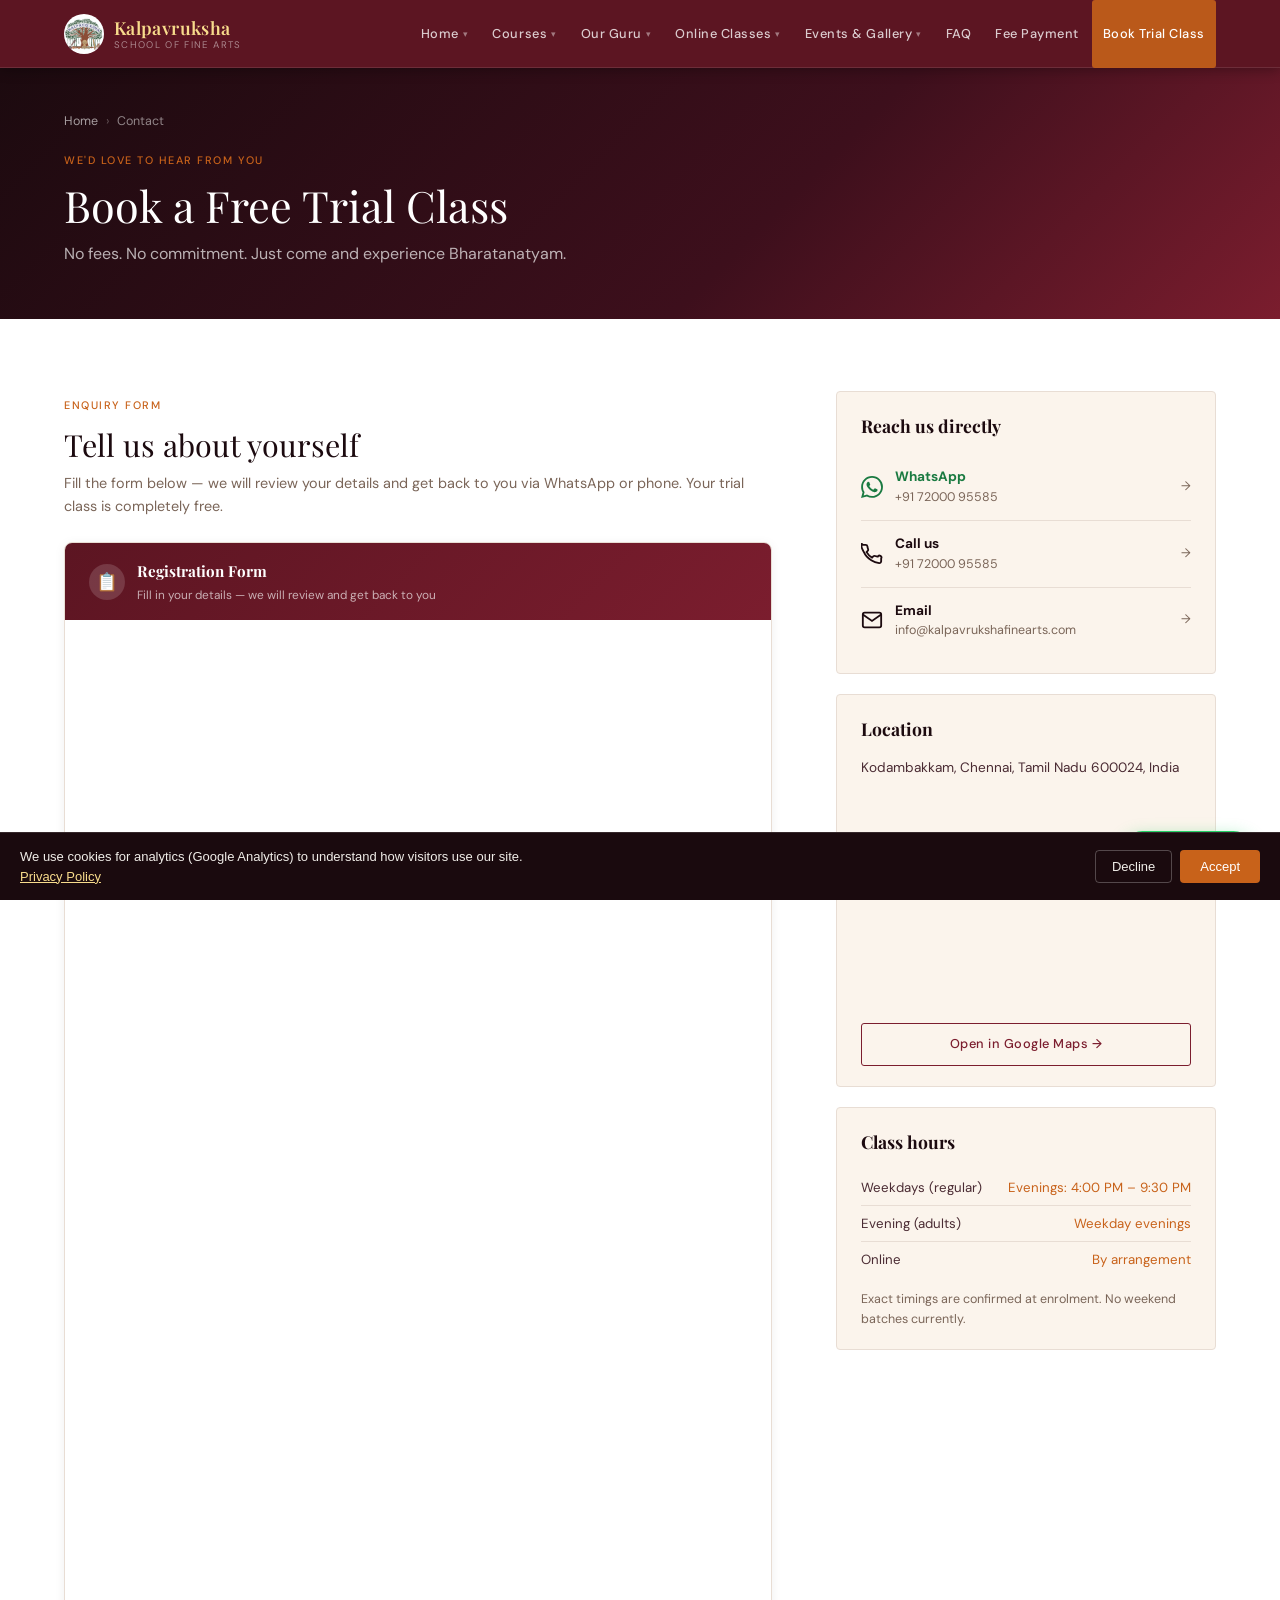
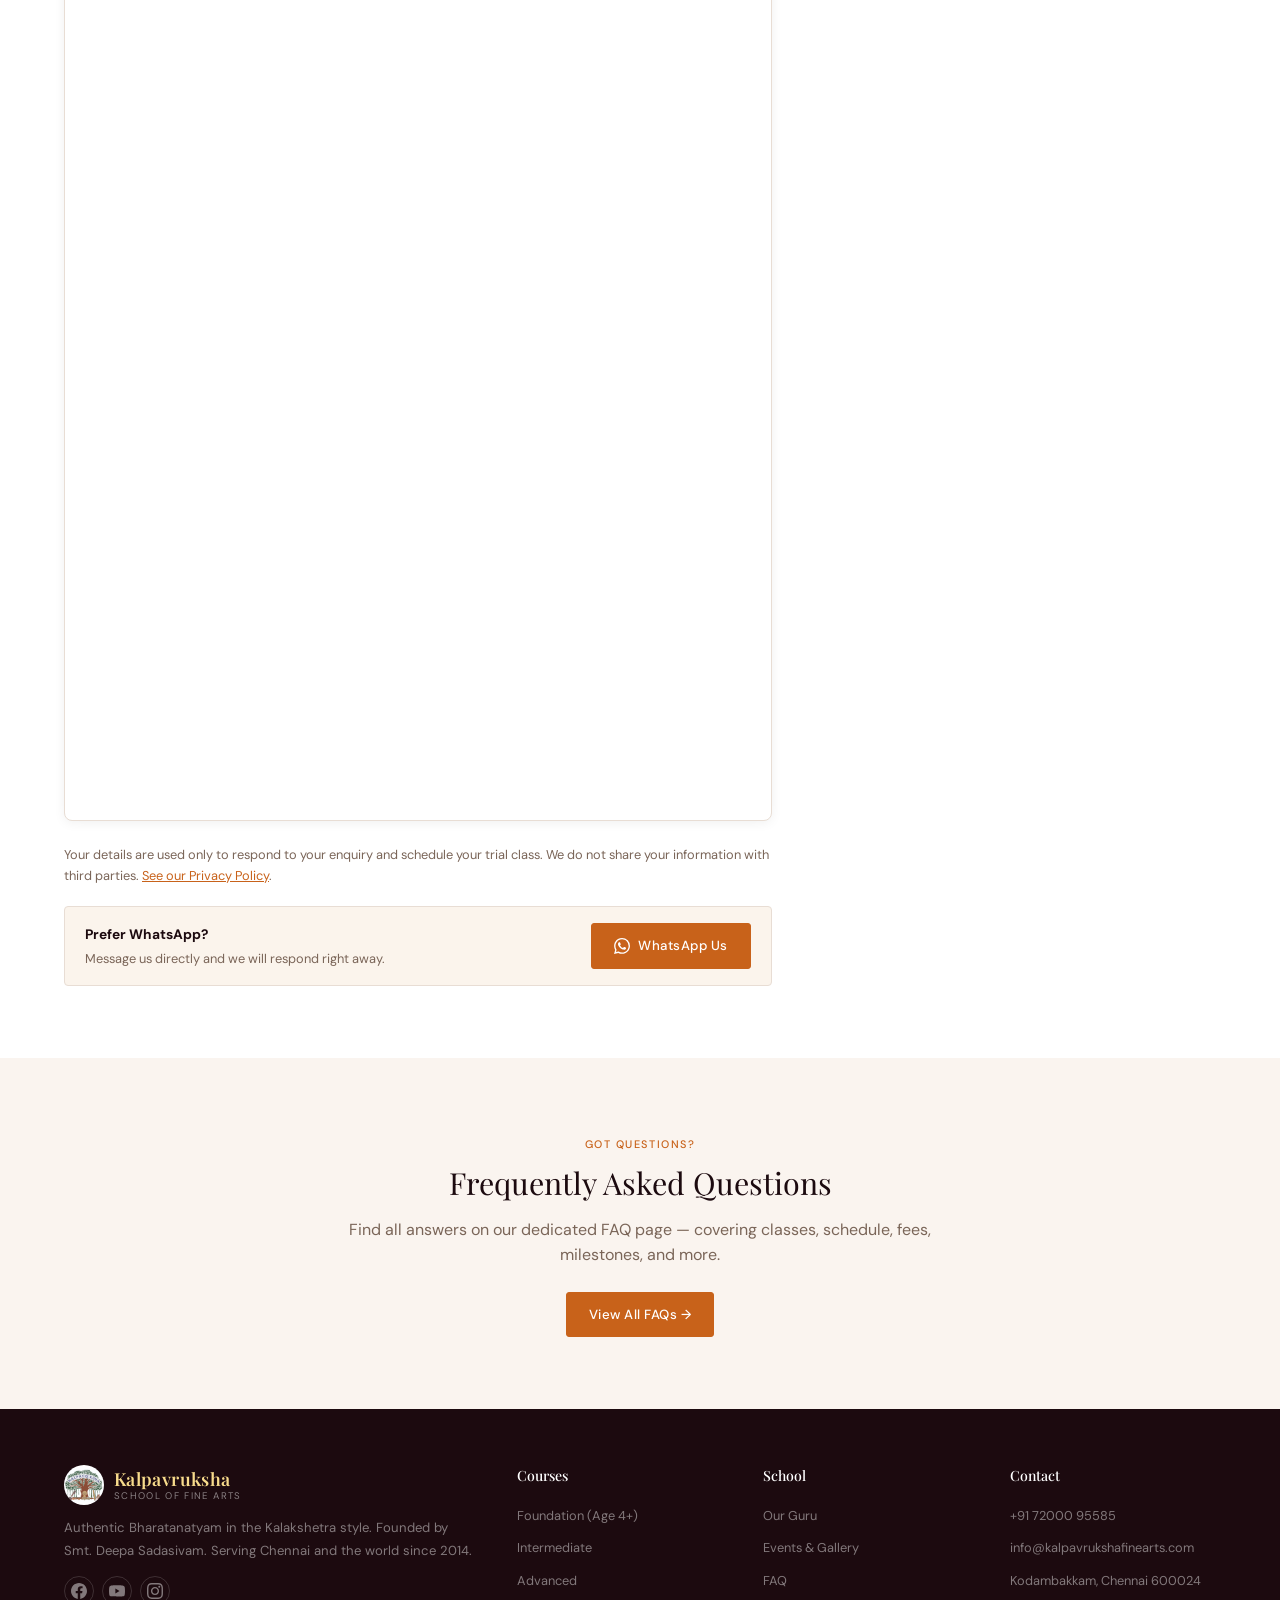
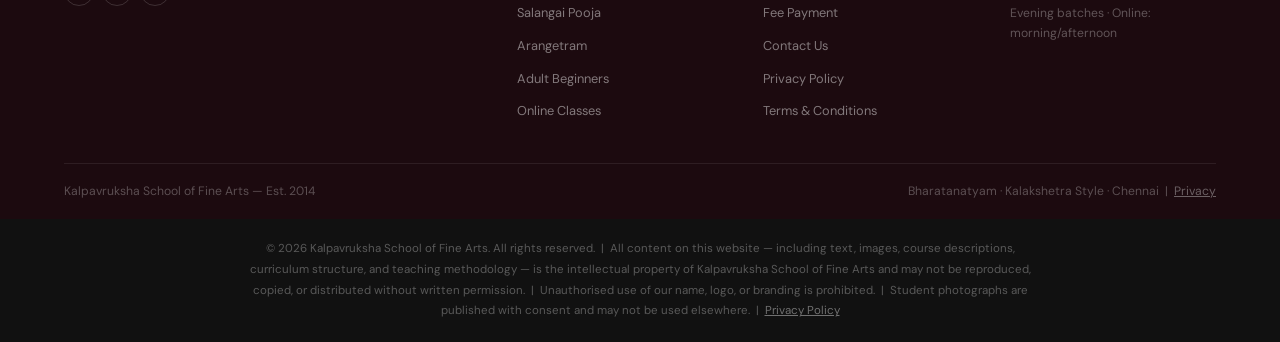
==== commit 5bc6cbfc: "Add files via upload" ====
--- a/contact.html
+++ b/contact.html
@@ -6,10 +6,10 @@
   <meta name="google-site-verification" content="vN2-0iQwr74Br4yqT1xNynjvGHpnbKhBjR1G0NXU9Yg" />
   <meta name="viewport" content="width=device-width, initial-scale=1.0">
   <title>Contact &amp; Book Trial Class | Kalpavruksha School of Fine Arts</title>
-  <meta name="description" content="Book a free trial Bharatanatyam class at Kalpavruksha School of Fine Arts, Kodambakkam, Chennai. Enquire about batch timings, fees, and courses. Online and in-person available.">
+  <meta name="description" content="Book a free trial Bharatanatyam class at Kalpavruksha School of Fine Arts, Kodambakkam, Chennai. Online and in-person batches. Enquire today.">
   <link rel="canonical" href="https://kalpavrukshafinearts.com/contact.html">
-  <script async src="https://www.googletagmanager.com/gtag/js?id=G-Z66NRXP98K"></script>
-  <script>window.dataLayer=window.dataLayer||[];function gtag(){dataLayer.push(arguments);}gtag('js',new Date());gtag('config','G-Z66NRXP98K',{send_page_view:true});</script>
+  <!-- GA4 loads only after cookie consent — see consent script at end of body -->
+  <script>window.dataLayer=window.dataLayer||[];function gtag(){dataLayer.push(arguments);}gtag('consent','default',{analytics_storage:'denied',ad_storage:'denied'});</script>
   <link rel="preconnect" href="https://fonts.googleapis.com">
   <link rel="preconnect" href="https://fonts.gstatic.com" crossorigin>
   <link href="https://fonts.googleapis.com/css2?family=Playfair+Display:ital,wght@0,400;0,500;0,600;0,700;1,400&family=DM+Sans:opsz,wght@9..40,300;9..40,400;9..40,500&display=swap" rel="stylesheet">
@@ -44,6 +44,10 @@
 @media(max-width:900px){.contact-grid{grid-template-columns:1fr}}
 @media(max-width:600px){.form-row{grid-template-columns:1fr}}
 </style>
+  <meta property="og:type" content="website">
+  <meta property="og:title" content="Contact & Book Trial Class | Kalpavruksha School of Fine Arts">
+  <meta property="og:description" content="Book a free trial Bharatanatyam class at Kalpavruksha, Kodambakkam, Chennai. WhatsApp, email or enquiry form. Online and in-person available.">
+  <meta property="og:url" content="https://kalpavrukshafinearts.com/contact.html">
 
   <meta property="og:image" content="https://kalpavrukshafinearts.com/images/arangetram.webp">
   <meta property="og:image:width" content="1400">
@@ -64,7 +68,7 @@
 <a href="#main" class="skip">Skip to main content</a>
 <nav class="site-nav" id="site-nav" role="navigation" aria-label="Main navigation">
   <div class="ni">
-    <div class="nl"><a href="index.html" class="logo" aria-label="Kalpavruksha home"><img src="images/logo.webp" alt="Kalpavruksha School of Fine Arts logo" style="width:40px;height:40px;border-radius:50%;object-fit:cover;flex-shrink:0"><div class="logo-t"><span class="logo-n">Kalpavruksha</span><span class="logo-s">School of Fine Arts</span></div></a></div>
+    <div class="nl"><a href="index.html" class="logo" aria-label="Kalpavruksha home"><img loading="lazy" src="images/logo.webp" alt="Kalpavruksha School of Fine Arts logo" style="width:40px;height:40px;border-radius:50%;object-fit:cover;flex-shrink:0"><div class="logo-t"><span class="logo-n">Kalpavruksha</span><span class="logo-s">School of Fine Arts</span></div></a></div>
     <button class="ntog" aria-label="Toggle menu" aria-expanded="false"><span></span><span></span><span></span></button>
     <ul class="nm"><li><a href="index.html">Home <span class="narr">▾</span></a><div class="ndd"><a href="index.html#about">About Us</a><a href="index.html#courses">Course Overview</a><a href="index.html#how-to-join">How to Join</a></div></li><li><a href="courses.html">Courses <span class="narr">▾</span></a><div class="ndd"><a href="courses.html#dance-path">Dance Path</a><a href="courses.html#beginners">Foundation (Age 4+)</a><a href="courses.html#intermediate">Intermediate</a><a href="courses.html#Advanced">Advanced</a><a href="courses.html#salangai">Salangai Pooja</a><a href="courses.html#arangetram">Arangetram</a><a href="courses.html#adults">Adult Beginners</a><a href="courses.html#timings">Timings</a><a href="courses.html#bridge-exams">Grade Exams</a></div></li><li><a href="guru.html">Our Guru <span class="narr">▾</span></a><div class="ndd"><a href="guru.html#bio">Biography</a><a href="guru.html#philosophy">Philosophy</a><a href="guru.html#lineage">Lineage</a><a href="guru.html#performances">Performances</a></div></li><li><a href="online-classes.html">Online Classes <span class="narr">▾</span></a><div class="ndd"><a href="online-classes.html#how-it-works">How It Works</a><a href="online-classes.html#requirements">Requirements</a><a href="online-classes.html#faq">FAQ</a><a href="online-classes.html#testimonials">Student Stories</a></div></li><li><a href="events.html">Events & Gallery <span class="narr">▾</span></a><div class="ndd"><a href="events.html#upcoming">Upcoming Events</a><a href="events.html#highlights">Highlights</a><a href="events.html#gallery">Gallery</a></div></li><li><a href="faq.html">FAQ</a></li><li><a href="fees.html">Fee Payment</a></li>
       <li><a href="contact.html" class="ncta">Book Trial Class</a></li></ul>
@@ -128,7 +132,7 @@
              target="_blank" rel="noopener noreferrer"
              class="btn bp"
              style="flex-shrink:0"
-             aria-label="Send trial class enquiry via WhatsApp (opens WhatsApp)">
+             aria-label="Send trial class enquiry via WhatsApp (opens WhatsApp)" onclick="if(window.gtag){gtag('event','enquiry_initiated',{method:'whatsapp',page_title:document.title})}">
             <svg viewBox="0 0 24 24" fill="currentColor" style="width:16px;height:16px;flex-shrink:0"><path d="M17.472 14.382c-.297-.149-1.758-.867-2.03-.967-.273-.099-.471-.148-.67.15-.197.297-.767.966-.94 1.164-.173.199-.347.223-.644.075-.297-.15-1.255-.463-2.39-1.475-.883-.788-1.48-1.761-1.653-2.059-.173-.297-.018-.458.13-.606.134-.133.298-.347.446-.52.149-.174.198-.298.298-.497.099-.198.05-.371-.025-.52-.075-.149-.669-1.612-.916-2.207-.242-.579-.487-.5-.669-.51-.173-.008-.371-.01-.57-.01-.198 0-.52.074-.792.372-.272.297-1.04 1.016-1.04 2.479 0 1.462 1.065 2.875 1.213 3.074.149.198 2.096 3.2 5.077 4.487.709.306 1.262.489 1.694.625.712.227 1.36.195 1.871.118.571-.085 1.758-.719 2.006-1.413.248-.694.248-1.289.173-1.413-.074-.124-.272-.198-.57-.347m-5.421 7.403h-.004a9.87 9.87 0 01-5.031-1.378l-.361-.214-3.741.982.998-3.648-.235-.374a9.86 9.86 0 01-1.51-5.26c.001-5.45 4.436-9.884 9.888-9.884 2.64 0 5.122 1.03 6.988 2.898a9.825 9.825 0 012.893 6.994c-.003 5.45-4.437 9.884-9.885 9.884m8.413-18.297A11.815 11.815 0 0012.05 0C5.495 0 .16 5.335.157 11.892c0 2.096.547 4.142 1.588 5.945L.057 24l6.305-1.654a11.882 11.882 0 005.683 1.448h.005c6.554 0 11.89-5.335 11.893-11.893a11.821 11.821 0 00-3.48-8.413z"/></svg>
             WhatsApp Us
           </a>
@@ -140,12 +144,12 @@
         <div class="contact-info-card">
           <h3>Reach us directly</h3>
           <div class="contact-methods">
-            <a href="https://wa.me/917200095585?text=Hello%2C+I+am+interested+in+Bharatanatyam+classes+at+Kalpavruksha.+Please+share+more+details." target="_blank" rel="noopener" class="contact-method contact-method--wa">
+            <a href="https://wa.me/917200095585?text=Hello%2C+I+am+interested+in+Bharatanatyam+classes+at+Kalpavruksha.+Please+share+more+details." target="_blank" rel="noopener" class="contact-method contact-method--wa" onclick="if(window.gtag){gtag('event','enquiry_initiated',{method:'whatsapp',page_title:document.title})}">
               <svg viewBox="0 0 24 24" fill="currentColor" aria-hidden="true" width="22" height="22"><path d="M17.472 14.382c-.297-.149-1.758-.867-2.03-.967-.273-.099-.471-.148-.67.15-.197.297-.767.966-.94 1.164-.173.199-.347.223-.644.075-.297-.15-1.255-.463-2.39-1.475-.883-.788-1.48-1.761-1.653-2.059-.173-.297-.018-.458.13-.606.134-.133.298-.347.446-.52.149-.174.198-.298.298-.497.099-.198.05-.371-.025-.52-.075-.149-.669-1.612-.916-2.207-.242-.579-.487-.5-.669-.51-.173-.008-.371-.01-.57-.01-.198 0-.52.074-.792.372-.272.297-1.04 1.016-1.04 2.479 0 1.462 1.065 2.875 1.213 3.074.149.198 2.096 3.2 5.077 4.487.709.306 1.262.489 1.694.625.712.227 1.36.195 1.871.118.571-.085 1.758-.719 2.006-1.413.248-.694.248-1.289.173-1.413-.074-.124-.272-.198-.57-.347m-5.421 7.403h-.004a9.87 9.87 0 01-5.031-1.378l-.361-.214-3.741.982.998-3.648-.235-.374a9.86 9.86 0 01-1.51-5.26c.001-5.45 4.436-9.884 9.888-9.884 2.64 0 5.122 1.03 6.988 2.898a9.825 9.825 0 012.893 6.994c-.003 5.45-4.437 9.884-9.885 9.884m8.413-18.297A11.815 11.815 0 0012.05 0C5.495 0 .16 5.335.157 11.892c0 2.096.547 4.142 1.588 5.945L.057 24l6.305-1.654a11.882 11.882 0 005.683 1.448h.005c6.554 0 11.89-5.335 11.893-11.893a11.821 11.821 0 00-3.48-8.413z"/></svg>
               <div><strong>WhatsApp</strong><span>+91 72000 95585</span></div>
               <span class="cm-arrow" aria-hidden="true">→</span>
             </a>
-            <a href="tel:+917200095585" class="contact-method">
+            <a href="tel:+917200095585" class="contact-method" onclick="if(window.gtag){gtag('event','enquiry_initiated',{method:'phone_call',page_title:document.title})}">
               <svg viewBox="0 0 24 24" fill="none" stroke="currentColor" stroke-width="2" aria-hidden="true" width="22" height="22"><path d="M22 16.92v3a2 2 0 01-2.18 2 19.79 19.79 0 01-8.63-3.07A19.5 19.5 0 013.05 9.75a19.79 19.79 0 01-3.07-8.67A2 2 0 012 2h3a2 2 0 012 1.72c.127.96.361 1.903.7 2.81a2 2 0 01-.45 2.11L6.09 9.91a16 16 0 006 6l1.27-1.27a2 2 0 012.11-.45c.907.339 1.85.573 2.81.7A2 2 0 0122 16.92z"/></svg>
               <div><strong>Call us</strong><span>+91 72000 95585</span></div>
               <span class="cm-arrow" aria-hidden="true">→</span>
@@ -200,7 +204,7 @@
 <footer class="ft"><div class="c"><div class="fg">
   <div class="fb-brand">
     <a href="index.html" style="text-decoration:none;display:flex;align-items:center;gap:10px;margin-bottom:12px">
-      <img src="images/logo.webp" alt="Kalpavruksha logo" style="width:40px;height:40px;border-radius:50%;object-fit:cover">
+      <img loading="lazy" src="images/logo.webp" alt="Kalpavruksha logo" style="width:40px;height:40px;border-radius:50%;object-fit:cover">
       <div class="logo-t"><span class="logo-n">Kalpavruksha</span><span class="logo-s">School of Fine Arts</span></div>
     </a>
     <p>Authentic Bharatanatyam in the Kalakshetra style. Founded by Smt. Deepa Sadasivam. Serving Chennai and the world since 2014.</p>
@@ -229,7 +233,7 @@
     <li><a href="terms.html">Terms &amp; Conditions</a></li>
   </ul></div>
   <div class="fcol"><h4>Contact</h4><ul>
-    <li><a href="tel:+917200095585">+91 72000 95585</a></li>
+    <li><a href="tel:+917200095585" onclick="if(window.gtag){gtag('event','enquiry_initiated',{method:'phone_call',page_title:document.title})}">+91 72000 95585</a></li>
     <li><a href="mailto:info@kalpavrukshafinearts.com">info@kalpavrukshafinearts.com</a></li>
     <li><a href="https://maps.google.com/?q=Kodambakkam+Chennai" target="_blank" rel="noopener">Kodambakkam, Chennai 600024</a></li>
   </ul>
@@ -250,7 +254,7 @@
     </p>
   </div>
 </div>
-<a class="wa" href="https://wa.me/917200095585?text=Hello%2C+I+am+interested+in+Bharatanatyam+classes." target="_blank" rel="noopener" aria-label="Chat on WhatsApp"><svg viewBox="0 0 24 24" fill="currentColor" style="width:20px;height:20px;flex-shrink:0"><path d="M17.472 14.382c-.297-.149-1.758-.867-2.03-.967-.273-.099-.471-.148-.67.15-.197.297-.767.966-.94 1.164-.173.199-.347.223-.644.075-.297-.15-1.255-.463-2.39-1.475-.883-.788-1.48-1.761-1.653-2.059-.173-.297-.018-.458.13-.606.134-.133.298-.347.446-.52.149-.174.198-.298.298-.497.099-.198.05-.371-.025-.52-.075-.149-.669-1.612-.916-2.207-.242-.579-.487-.5-.669-.51-.173-.008-.371-.01-.57-.01-.198 0-.52.074-.792.372-.272.297-1.04 1.016-1.04 2.479 0 1.462 1.065 2.875 1.213 3.074.149.198 2.096 3.2 5.077 4.487.709.306 1.262.489 1.694.625.712.227 1.36.195 1.871.118.571-.085 1.758-.719 2.006-1.413.248-.694.248-1.289.173-1.413-.074-.124-.272-.198-.57-.347m-5.421 7.403h-.004a9.87 9.87 0 01-5.031-1.378l-.361-.214-3.741.982.998-3.648-.235-.374a9.86 9.86 0 01-1.51-5.26c.001-5.45 4.436-9.884 9.888-9.884 2.64 0 5.122 1.03 6.988 2.898a9.825 9.825 0 012.893 6.994c-.003 5.45-4.437 9.884-9.885 9.884m8.413-18.297A11.815 11.815 0 0012.05 0C5.495 0 .16 5.335.157 11.892c0 2.096.547 4.142 1.588 5.945L.057 24l6.305-1.654a11.882 11.882 0 005.683 1.448h.005c6.554 0 11.89-5.335 11.893-11.893a11.821 11.821 0 00-3.48-8.413z"/></svg><span>Chat with us</span></a>
+<a class="wa" href="https://wa.me/917200095585?text=Hello%2C+I+am+interested+in+Bharatanatyam+classes." target="_blank" rel="noopener" aria-label="Chat on WhatsApp" onclick="if(window.gtag){gtag('event','enquiry_initiated',{method:'whatsapp',page_title:document.title})}"><svg viewBox="0 0 24 24" fill="currentColor" style="width:20px;height:20px;flex-shrink:0"><path d="M17.472 14.382c-.297-.149-1.758-.867-2.03-.967-.273-.099-.471-.148-.67.15-.197.297-.767.966-.94 1.164-.173.199-.347.223-.644.075-.297-.15-1.255-.463-2.39-1.475-.883-.788-1.48-1.761-1.653-2.059-.173-.297-.018-.458.13-.606.134-.133.298-.347.446-.52.149-.174.198-.298.298-.497.099-.198.05-.371-.025-.52-.075-.149-.669-1.612-.916-2.207-.242-.579-.487-.5-.669-.51-.173-.008-.371-.01-.57-.01-.198 0-.52.074-.792.372-.272.297-1.04 1.016-1.04 2.479 0 1.462 1.065 2.875 1.213 3.074.149.198 2.096 3.2 5.077 4.487.709.306 1.262.489 1.694.625.712.227 1.36.195 1.871.118.571-.085 1.758-.719 2.006-1.413.248-.694.248-1.289.173-1.413-.074-.124-.272-.198-.57-.347m-5.421 7.403h-.004a9.87 9.87 0 01-5.031-1.378l-.361-.214-3.741.982.998-3.648-.235-.374a9.86 9.86 0 01-1.51-5.26c.001-5.45 4.436-9.884 9.888-9.884 2.64 0 5.122 1.03 6.988 2.898a9.825 9.825 0 012.893 6.994c-.003 5.45-4.437 9.884-9.885 9.884m8.413-18.297A11.815 11.815 0 0012.05 0C5.495 0 .16 5.335.157 11.892c0 2.096.547 4.142 1.588 5.945L.057 24l6.305-1.654a11.882 11.882 0 005.683 1.448h.005c6.554 0 11.89-5.335 11.893-11.893a11.821 11.821 0 00-3.48-8.413z"/></svg><span>Chat with us</span></a>
 <script>
 (function(){
   var t=document.querySelector('.ntog'),m=document.querySelector('.nm');
@@ -258,6 +262,12 @@
     t.addEventListener('click',function(){var o=m.classList.toggle('open');t.setAttribute('aria-expanded',o);});
     m.querySelectorAll('a').forEach(function(a){a.addEventListener('click',function(){m.classList.remove('open');t.setAttribute('aria-expanded','false');});});
   }
+  // Keyboard-accessible dropdowns
+  document.querySelectorAll('.nm>li').forEach(function(li){
+    li.addEventListener('focusin',function(){var d=li.querySelector('.ndd');if(d)d.style.display='block';});
+    li.addEventListener('focusout',function(e){if(!li.contains(e.relatedTarget)){var d=li.querySelector('.ndd');if(d)d.style.display='';}});
+    li.addEventListener('keydown',function(e){if(e.key==='Escape'){var d=li.querySelector('.ndd');if(d)d.style.display='';var a=li.querySelector('a');if(a)a.focus();}});
+  });
   document.querySelectorAll('.faq-q').forEach(function(b){
     b.addEventListener('click',function(){
       var it=b.closest('.faq-item'),op=it.classList.contains('open');
@@ -272,5 +282,57 @@
   }
 })();
 </script>
+
+<!-- Cookie Consent + GA4 conditional loader -->
+<script>
+(function(){
+  var KEY='kfa_consent';
+  var consent=localStorage.getItem(KEY);
+
+  function loadGA4(){
+    if(window._ga4Loaded)return;
+    window._ga4Loaded=true;
+    var s=document.createElement('script');
+    s.async=true;
+    s.src='https://www.googletagmanager.com/gtag/js?id=G-Z66NRXP98K';
+    document.head.appendChild(s);
+    s.onload=function(){
+      gtag('consent','update',{analytics_storage:'granted',ad_storage:'denied'});
+      gtag('config','G-Z66NRXP98K',{send_page_view:true});
+    };
+  }
+
+  function showBanner(){
+    var b=document.createElement('div');
+    b.id='kfa-cookie-banner';
+    b.setAttribute('role','region');
+    b.setAttribute('aria-label','Cookie consent');
+    b.style.cssText='position:fixed;bottom:0;left:0;right:0;z-index:99999;background:#1a0a0e;color:#f0ede8;padding:14px 20px;display:flex;align-items:center;justify-content:space-between;flex-wrap:wrap;gap:12px;font-family:sans-serif;font-size:13px;border-top:1px solid rgba(255,255,255,0.12);line-height:1.5';
+    b.innerHTML='<span style="max-width:520px">We use cookies for analytics (Google Analytics) to understand how visitors use our site. <a href="/privacy.html" style="color:#F8DC8C;text-decoration:underline">Privacy Policy</a></span>'
+      +'<div style="display:flex;gap:8px;flex-shrink:0">'
+      +'<button id="kfa-decline" style="padding:8px 16px;border:1px solid rgba(255,255,255,0.25);background:transparent;color:#f0ede8;border-radius:4px;cursor:pointer;font-size:13px;font-family:sans-serif">Decline</button>'
+      +'<button id="kfa-accept" style="padding:8px 20px;border:none;background:#C8621A;color:#fff;border-radius:4px;cursor:pointer;font-size:13px;font-family:sans-serif;font-weight:500">Accept</button>'
+      +'</div>';
+    document.body.appendChild(b);
+    document.getElementById('kfa-accept').onclick=function(){
+      localStorage.setItem(KEY,'accepted');
+      loadGA4();
+      b.remove();
+    };
+    document.getElementById('kfa-decline').onclick=function(){
+      localStorage.setItem(KEY,'declined');
+      b.remove();
+    };
+  }
+
+  if(consent==='accepted'){
+    loadGA4();
+  } else if(!consent){
+    if(document.readyState==='loading'){
+      document.addEventListener('DOMContentLoaded',showBanner);
+    } else { showBanner(); }
+  }
+})();
+</script>
 </body>
 </html>
